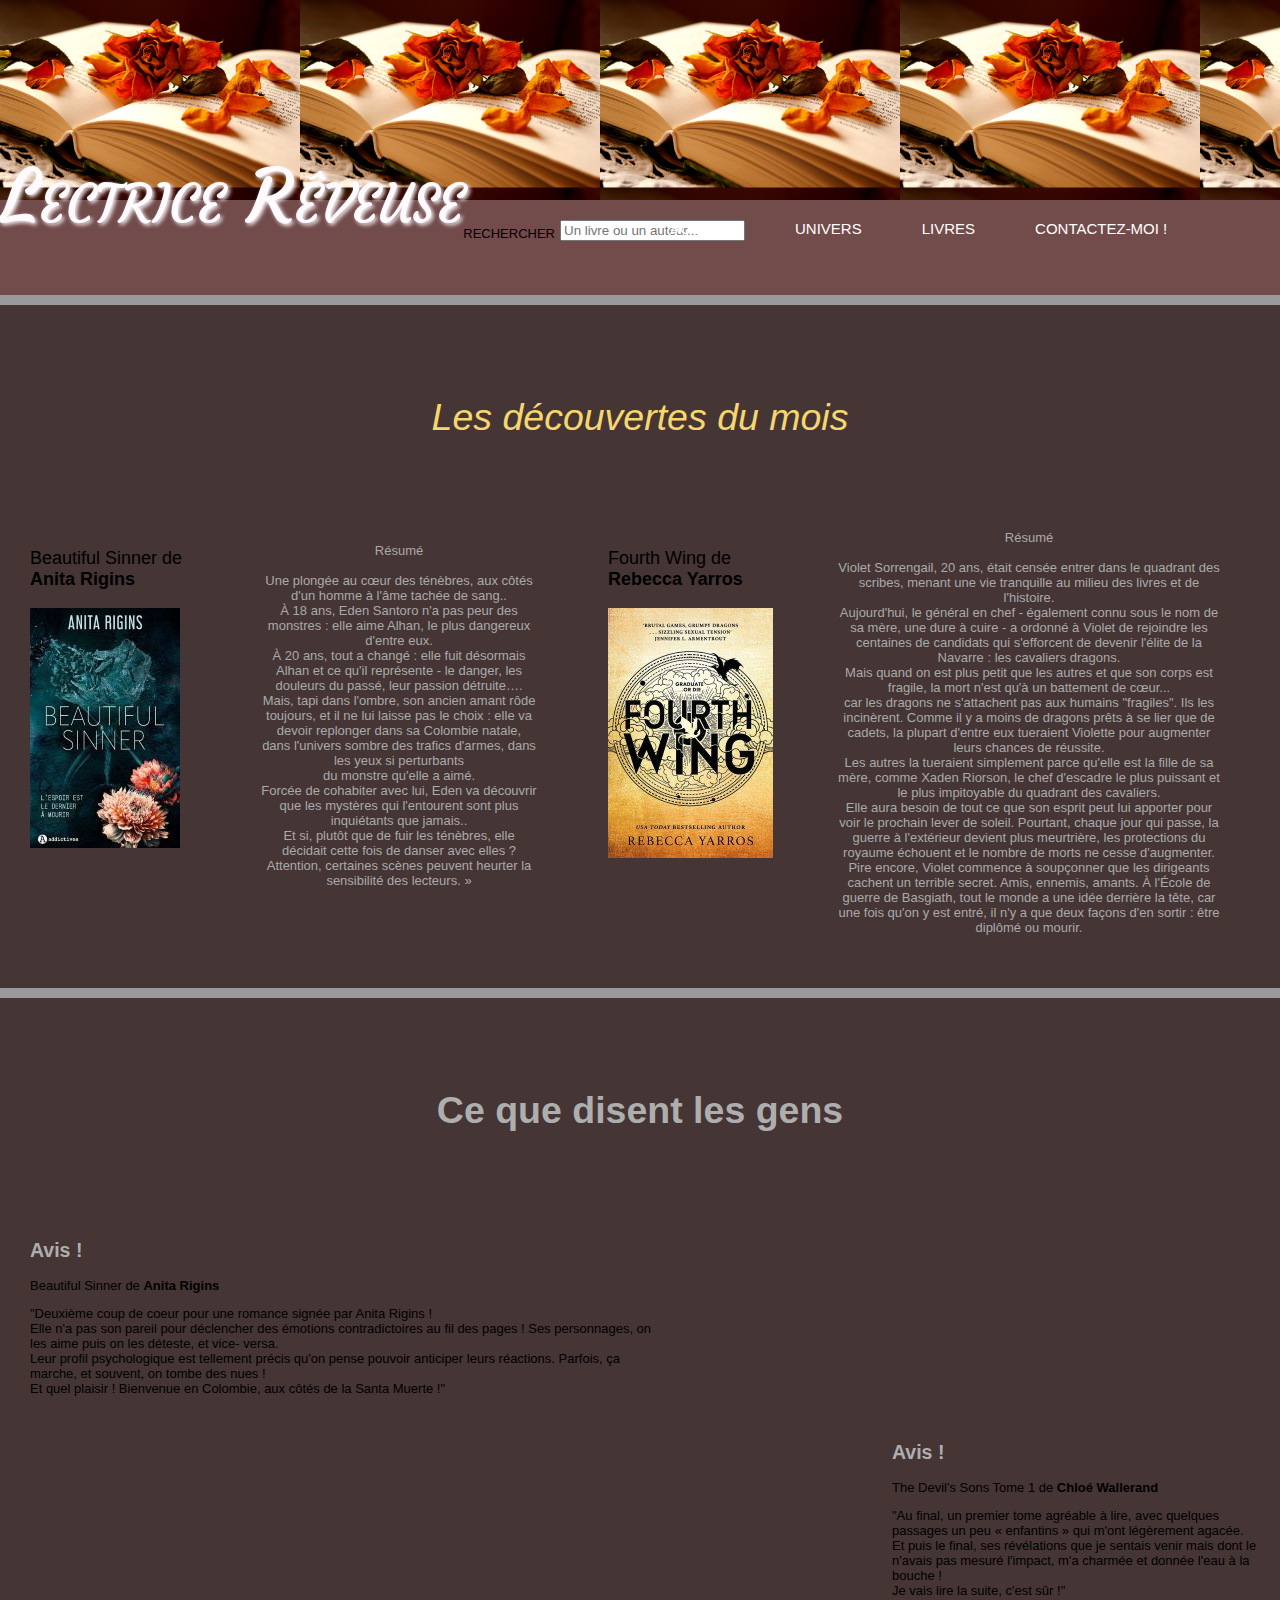
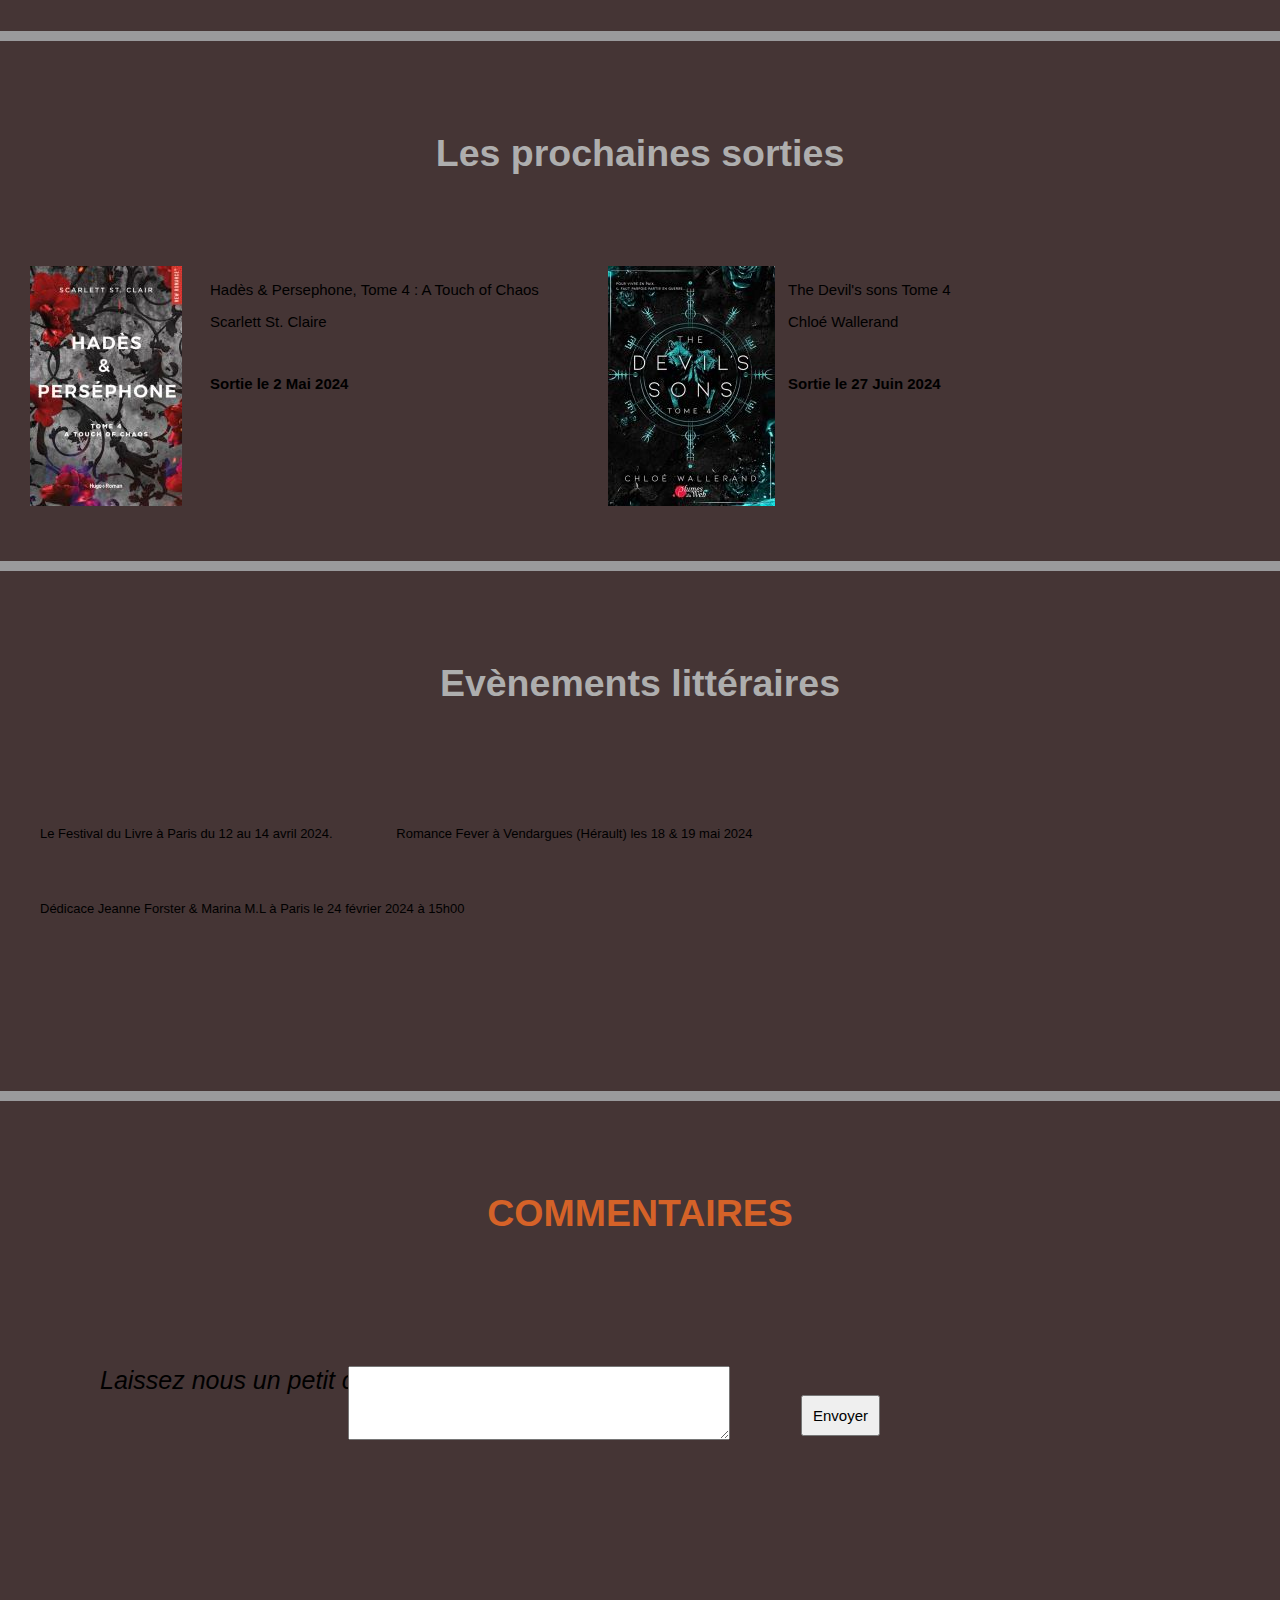
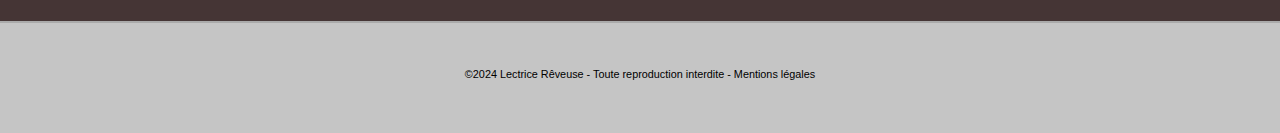
==== index.html @ 0f18c7e2 "Add files via upload" ====
<!DOCTYPE html>
<html lang="fr-FR">
    <head>
        <title>Lectrice Rêveuse</title>
        <meta charset="utf-8">
        <meta name="viewport" content="width=device-width, initial-scale=1">
        <meta name="description" content="Lectrice Rêveuse découverte de livres">
        <link rel="stylesheet" type="text/css" href="Styles1.css">
        <link rel="preconnect" href="https://fonts.googleapis.com">
        <link rel="preconnect" href="https://fonts.gstatic.com" crossorigin>
        <link href="https://fonts.googleapis.com/css2?family=Courgette&display=swap" rel="stylesheet">
    </head>
    <body>
        <header>
            <h1>Lectrice Rêveuse</h1>
        </header>
        <div class="search">
            <div>
               <input type="search" placeholder="Un livre ou un auteur...">
            </div>
            <div class="rech">Rechercher</div>
        </div>
        <nav>
                <ul>
                    <li class="menu-accueil"><a href="index.html">Accueil</a></li>
                    <li class="menu-uni"><a href="Univers.html">Univers</a>
                        <ul class="submenu">
                            <li><a href="#">Dark Romance</a></li>
                            <li><a href="#">Young Adult</a></li>
                            <li><a href="#">New Romance</a></li>
                            <li><a href="#">Fantaisy</a></li>
                            <li><a href="#">Littérature classique</a></li>
                        </ul>
                    </li>
                    <li class="menu-liv"><a href="Livres.html">Livres</a>
                        <ul class="submenu">
                            <li><a href="#">Auteur</a></li>
                            <li><a href="#">Les Nouveautés</a></li>
                            <li><a href="#">Maison d'édition</a></li>
                            <li><a href="#">Date de sortie</a></li>
                            <li><a href="#">Les plus recommandés</a></li>
                        </ul>
                    </li>
                    <li class="menu-con"><a href="contact.html">Contactez-moi !</a></li> 
                </ul>
        </nav>
        <article>
            <section class="Découverte-du-mois">
                <div class="sec">
                    <div class="center">
                        <h2>Les découvertes du mois</h2>
                    </div>
                    <div class="dec3">
                        <div class="dec1">
                            <div class="left">
                                <p>Beautiful Sinner de <strong>Anita Rigins</strong></p>
                                <img src="imgs/Beautiful Sinner2.jpg" alt="Couverture Beautiful Sinner de couleur majoritairement sombre sauf deux fleurs de couleurs orangé ">
                            </div>
                        </div>
                        <div class="dec1">
                            <div class="right">
                                <p class="resume">Résumé<br><br>
                                Une plongée au cœur des ténèbres, aux côtés d'un homme à l'âme tachée de sang..<br>
                                À 18 ans, Eden Santoro n'a pas peur des monstres : elle aime Alhan, le plus dangereux d'entre eux.<br>
                                À 20 ans, tout a changé : elle fuit désormais Alhan et ce qu'il représente - le danger, les douleurs du passé, leur passion détruite….<br>
                                Mais, tapi dans l'ombre, son ancien amant rôde toujours, et il ne lui laisse pas le choix : elle va devoir replonger dans sa Colombie natale,<br> dans l'univers sombre des trafics d'armes, dans les yeux si perturbants<br> du monstre qu'elle a aimé.<br> 
                                Forcée de cohabiter avec lui, Eden va découvrir que les mystères qui l'entourent sont plus inquiétants que jamais..<br>             
                                Et si, plutôt que de fuir les ténèbres, elle décidait cette fois de danser avec elles ?<br>
                                Attention, certaines scènes peuvent heurter la sensibilité des lecteurs. » </p><br>
                            </div>
                        </div>
                    </div>
                    <div class="Yarros">
                        <div class="dec2">
                            <div class="left">
                                <p>Fourth Wing de <strong>Rebecca Yarros</strong></p>
                                <img src="imgs/Fourth Wing1.jpg" alt="Couverture Fourth Wing de couleur dominante sable avec des nuages et un petit dragon noir">
                            </div>
                        </div>
                        <div class="dec2">
                            <div class="result">
                                <p class="resume">Résumé <br><br>
                                     Violet Sorrengail, 20 ans, était censée entrer dans le quadrant des scribes, menant une vie tranquille au milieu des livres et de l'histoire.<br>
                                     Aujourd'hui, le général en chef - également connu sous le nom de sa mère, une dure à cuire - a ordonné à Violet de rejoindre les centaines de candidats qui s'efforcent de devenir l'élite de la Navarre : les cavaliers dragons.<br>
                                     Mais quand on est plus petit que les autres et que son corps est fragile, la mort n'est qu'à un battement de cœur...<br>
                                     car les dragons ne s'attachent pas aux humains "fragiles". Ils les incinèrent. Comme il y a moins de dragons prêts à se lier que de cadets, la plupart d'entre eux tueraient Violette pour augmenter leurs chances de réussite.<br>
                                     Les autres la tueraient simplement parce qu'elle est la fille de sa mère, comme Xaden Riorson, le chef d'escadre le plus puissant et le plus impitoyable du quadrant des cavaliers.<br>
                                     Elle aura besoin de tout ce que son esprit peut lui apporter pour voir le prochain lever de soleil. Pourtant, chaque jour qui passe, la guerre à l'extérieur devient plus meurtrière, les protections du royaume échouent et le nombre de morts ne cesse d'augmenter.<br>
                                     Pire encore, Violet commence à soupçonner que les dirigeants cachent un terrible secret. Amis, ennemis, amants. À l'École de guerre de Basgiath, tout le monde a une idée derrière la tête, car une fois qu'on y est entré, il n'y a que deux façons d'en sortir : être diplômé ou mourir.</p>
                            </div>
                        </div>
                    </div>
                </div>
            </section>
            <section class="Les-Avis">
                <div class="center">
                    <h2>Ce que disent les gens</h2>
                </div>
                <div class="sec">
                    <div class="avis1">       
                       <div class="left">
                        <h2>Avis !</h2> 
                           <p>Beautiful Sinner de <strong>Anita Rigins</strong></p>
                           <p>"Deuxième coup de coeur pour une romance signée par Anita Rigins ! <br>
                              Elle n'a pas son pareil pour déclencher des émotions contradictoires au fil des pages ! Ses personnages, on les aime puis on les déteste, et vice- versa.<br>
                              Leur profil psychologique est tellement précis qu'on pense pouvoir anticiper leurs réactions. Parfois, ça marche, et souvent, on tombe des nues !<br>
                              Et quel plaisir ! Bienvenue en Colombie, aux côtés de la Santa Muerte !"</p><br>
                        </div>
                    </div>
                    <div class="avis1">
                       <div class="right">   
                       <h2>Avis !</h2>       
                           <p>The Devil's Sons Tome 1 de <strong>Chloé Wallerand</strong></p>  
                           <p>"Au final, un premier tome agréable à lire, avec quelques passages un peu « enfantins » qui m'ont légèrement agacée.<br>
                                Et puis le final, ses révélations que je sentais venir mais dont le n'avais pas mesuré l'impact, m'a charmée et donnée l'eau à la bouche !<br>
                                Je vais lire la suite, c'est sûr !" </p> 
                        </div> 
                    </div> 
                </div>
            </section>
            <section class="Les-prochaines-sorties">
                <div class="center">
                    <h2>Les prochaines sorties</h2>
                </div>
                <div class="sec">
                    <div class="pro1">
                       <div class="pro2">
                            <div class="left">
                               <img src="imgs/Hadès et Perséphone1.jpg" alt="Couverture du livre de couleur gris avec fleurs rouge">
                            </div>
                            <div class="right">
                                <p>Hadès &amp; Persephone, Tome 4 : A Touch of Chaos</p>
                                <p>Scarlett St. Claire</p><br>
                                <p><strong>Sortie le 2 Mai 2024</strong></p>
                            </div>
                        </div>
                        <div class="pro3">
                            <div class="left">
                                <img src="imgs/The Devil's sons.jpg" alt="Couverture principalement noir avec du turquoise et symbole vikings">
                            </div>
                            <div class="right">
                                <p>The Devil's sons Tome 4</p>
                                <p>Chloé Wallerand</p><br>
                                <p><strong>Sortie le 27 Juin 2024</strong></p>
                            </div>
                        </div>
                    </div>
                </div>
            </section>
            <section class="Evènements-littéraires">
                <div class="center">
                    <h2>Evènements littéraires</h2>
                </div>
                <div class="sec">
                    <div class="event">
                        <p>Le Festival du Livre à Paris du 12 au 14 avril 2024.</p>
                        <p> Romance Fever à Vendargues (Hérault) les 18 &amp; 19 mai 2024 </p>
                        <p>Dédicace Jeanne Forster &amp; Marina M.L à Paris le 24 février 2024 à 15h00</p>
                    </div>
                </div>
            </section>
            <section class="Commentaire">
                <div class="center">
                    <h2>Commentaires</h2>
                    <div class="sec">
                        <form method="post" action="Traitement.php">
                            <label for="com">Laissez nous un petit commentaire</label>
                            <textarea id="com" name="comment"></textarea><br>
                            <input type="submit" value="Envoyer">
                        </form>
                    </div>
                </div>
            </section>
        </article>
        <footer>
            <p><small>&copy;2024 Lectrice Rêveuse - Toute reproduction interdite - Mentions légales</small></p>
        </footer>
    </body>
</html>
---- Styles1.css ----
body{
    font-family: Verdana, Geneva, Tahoma, sans-serif;
    font-size: 13px;
    background-color: rgb(69, 53, 53);
    background-size: 100%;
    margin: 0px;
    padding: 0px;
}
header{
    width: 100%;
    padding: 100px 0px;
    background: url("imgs/Livre automne.jpg");
    background-size: 300px;
}
header h1{
    color: rgb(254, 250, 253);
    font-family: "Courgette", cursive;
    font-style: normal;
    font-weight: 400;
    
    font-size: 75px;
    font-variant: small-caps;
    text-shadow: 2px 2px 4px;
    bottom: 350px;
    width: 50%;
    float: left;
}
footer{
    height: 80px;
    padding-top: 30px;
    text-align: center;
    background-color: #c5c5c5;
    border-top: 2px solid #aaa;
}
nav{
    width: 100%;
    background-color: #724b4b;
}

nav > ul{
    margin: 0px;
    padding: 0px;
}
nav > ul::after{
    content: "";
    display: block;
    clear: both;
}
nav > ul > li{
    float: left;
    position: relative;
}
nav > ul > li > a{
    padding: 20px 30px;
    color: #fff;
}
nav > ul > li:hover a{
    padding: 15px 30px 20px 30px;
}
nav li{
    list-style-type: none;
}
.submenu{
    display: none;
}
nav a{
    display: inline-block;
    text-decoration: none;
    padding: 20px 30px;
    text-transform: uppercase;
    font-size: 15px;

}
nav li:hover .submenu{
    display: inline-block;
    position: absolute;
    top: 100%;
    left: 0px;
    padding: 0px;
    z-index: 1000;
}
.submenu li{
    border-bottom: 1px solid #ccc;
}
.submenu li a{
    padding: 15px 30px;
    font-size: 13px;
    color: #222538;
    width: 100px;
}
.menu-accueil:hover{
    border-top: 5px solid #2c2424;
    background-color: rgba(220, 20, 60, 0.15);
}
.menu-uni:hover{
    border-top: 5px solid #2c2424;
    background-color: rgba(220, 20, 60, 0.15);
}  
.menu-liv:hover{
    border-top: 5px solid #2c2424;
    background-color: rgba(220, 20, 60, 0.15);
}
.menu-con:hover{
    border-top: 5px solid #2c2424;
    background-color: rgba(220, 20, 60, 0.15);
}
.menu-uni .submenu{
    background-color: rgb(212, 119, 166) ;
}
.menu-liv .submenu{
    background-color:rgb(212, 119, 166);
}
.submenu li:hover a{
    color: #eee;
    font-weight: bold;
}
.menu-uni .submenu li:hover{
    background-color: rgb(154, 0, 77);
}
.menu-liv .submenu li:hover{
    background-color: rgb(154, 0, 77);
}
section{
    width: 100%;
    min-height: 500px;
    padding-bottom: 10px;
    margin-bottom: 10px;
}
.sec{
    margin: 0px 10px;
}
.center{
    font-size: 25px;
    text-align: center;
    margin: 50px;
    padding: 10px;
} 
.left{
    float: left;
    width: 50%;
    position: relative;
    left: 20px;
}
.right{
    float: left;
    width: 30%;
}
.Découverte-du-mois, .Les-Avis, .Les-prochaines-sorties, .Evènements-littéraires, .Commentaire{
    border-top: 10px solid #9a9a9c;
}

.sec::after, .avis1::after, .event::after{
    content: "";
    display: table;
    clear: both;
}

.avis1 > .right{
    float: right;
}

.pro2 > .right{
    float: left;
}
.pro2 > .left{
    position: relative;
    width: 200px;
}
.pro2 > .left > .right{
    position: absolute;
    bottom: 50px;
    right: 100px;
}
.pro3 > .left{
    position: relative;
    width: 200px;
}
.pro3 > .left > .right{
    position: absolute;
    bottom: 50px;
    right: 100px;
}
.dec1 > .left{
    position: relative;
    width: 200px;
}
.dec2 > .left{
    position: relative;
    width: 200px;
}
.dec1 > .left > .right{
    position: absolute;
    width: 200px;
}
.dec2 > .left > .result{
    position: absolute;
    width: 200px;
}
.resume{
    display: table;
    padding: 0px 50px 20px;
    color: #aaa;
    text-align: center;
}
.event > p{
    display: inline-block;
    font-size: 13px;
    margin: 30px;
}
.Evènements-littéraires > .center > h2{
    font-family: 'Trebuchet MS', 'Lucida Sans Unicode', 'Lucida Grande', 'Lucida Sans', Arial, sans-serif;
    color: rgb(174, 174, 174);
}
.dec1 > .left > p{
    font-size: 18px;
}
.dec2 > .left > p{
    font-size: 18px;
}
.Commentaire > .center > h2{
    position: relative;
    font-family:Verdana, Geneva, Tahoma, sans-serif;
    color: rgb(213, 98, 40);
    text-transform: uppercase;
    right: 0px;
}
label{
    position: absolute;
    display: inline;
    font-family: 'Lucida Sans', 'Lucida Sans Regular', 'Lucida Grande', 'Lucida Sans Unicode', Geneva, Verdana, sans-serif;
    font-style: italic;
    float: left;
    margin: 100px;
    left: 0px;
}
textarea{
    position: absolute;
    font-size: larger;
    float: right;
    right: 450px;
    margin: 100px;   
}
input[type="submit"]{
    position: absolute;
    float: right;
    right: 300px;
    margin: 100px;
    padding: 10px;
    font-size: 15px;
}
.pro1 > .pro2 > .right > p{
    font-size: 15px;
}
.pro1 > .pro3 > .right > p{
    font-size: 15px;
}
.Les-prochaines-sorties > .center > h2{
    font-family: 'Trebuchet MS', 'Lucida Sans Unicode', 'Lucida Grande', 'Lucida Sans', Arial, sans-serif;
    color: rgb(174, 174, 174);
}
.Les-Avis > .center > h2{
    font-family: 'Trebuchet MS', 'Lucida Sans Unicode', 'Lucida Grande', 'Lucida Sans', Arial, sans-serif;
    color: rgb(174, 174, 174);
}
.Découverte-du-mois > .sec > .center > h2{
    font-family: 'Lucida Sans', 'Lucida Sans Regular', 'Lucida Grande', 'Lucida Sans Unicode', Geneva, Verdana, sans-serif;
    font-style: italic;
    font-weight: lighter;
    color: rgb(246, 214, 110);
}
h2{
    color: rgb(174, 174, 174);
}
.search{
    display: inline;
    position: absolute;
    margin: 10px;
    padding: 10px;
    float: left;
    left: 540px;
}
.rech{
    position: absolute;
    bottom: 10px;
    margin: 0px;
    padding: 0px;
    float: right;
    right: 200px;
    font-size: 13px;
    text-transform: uppercase;
}
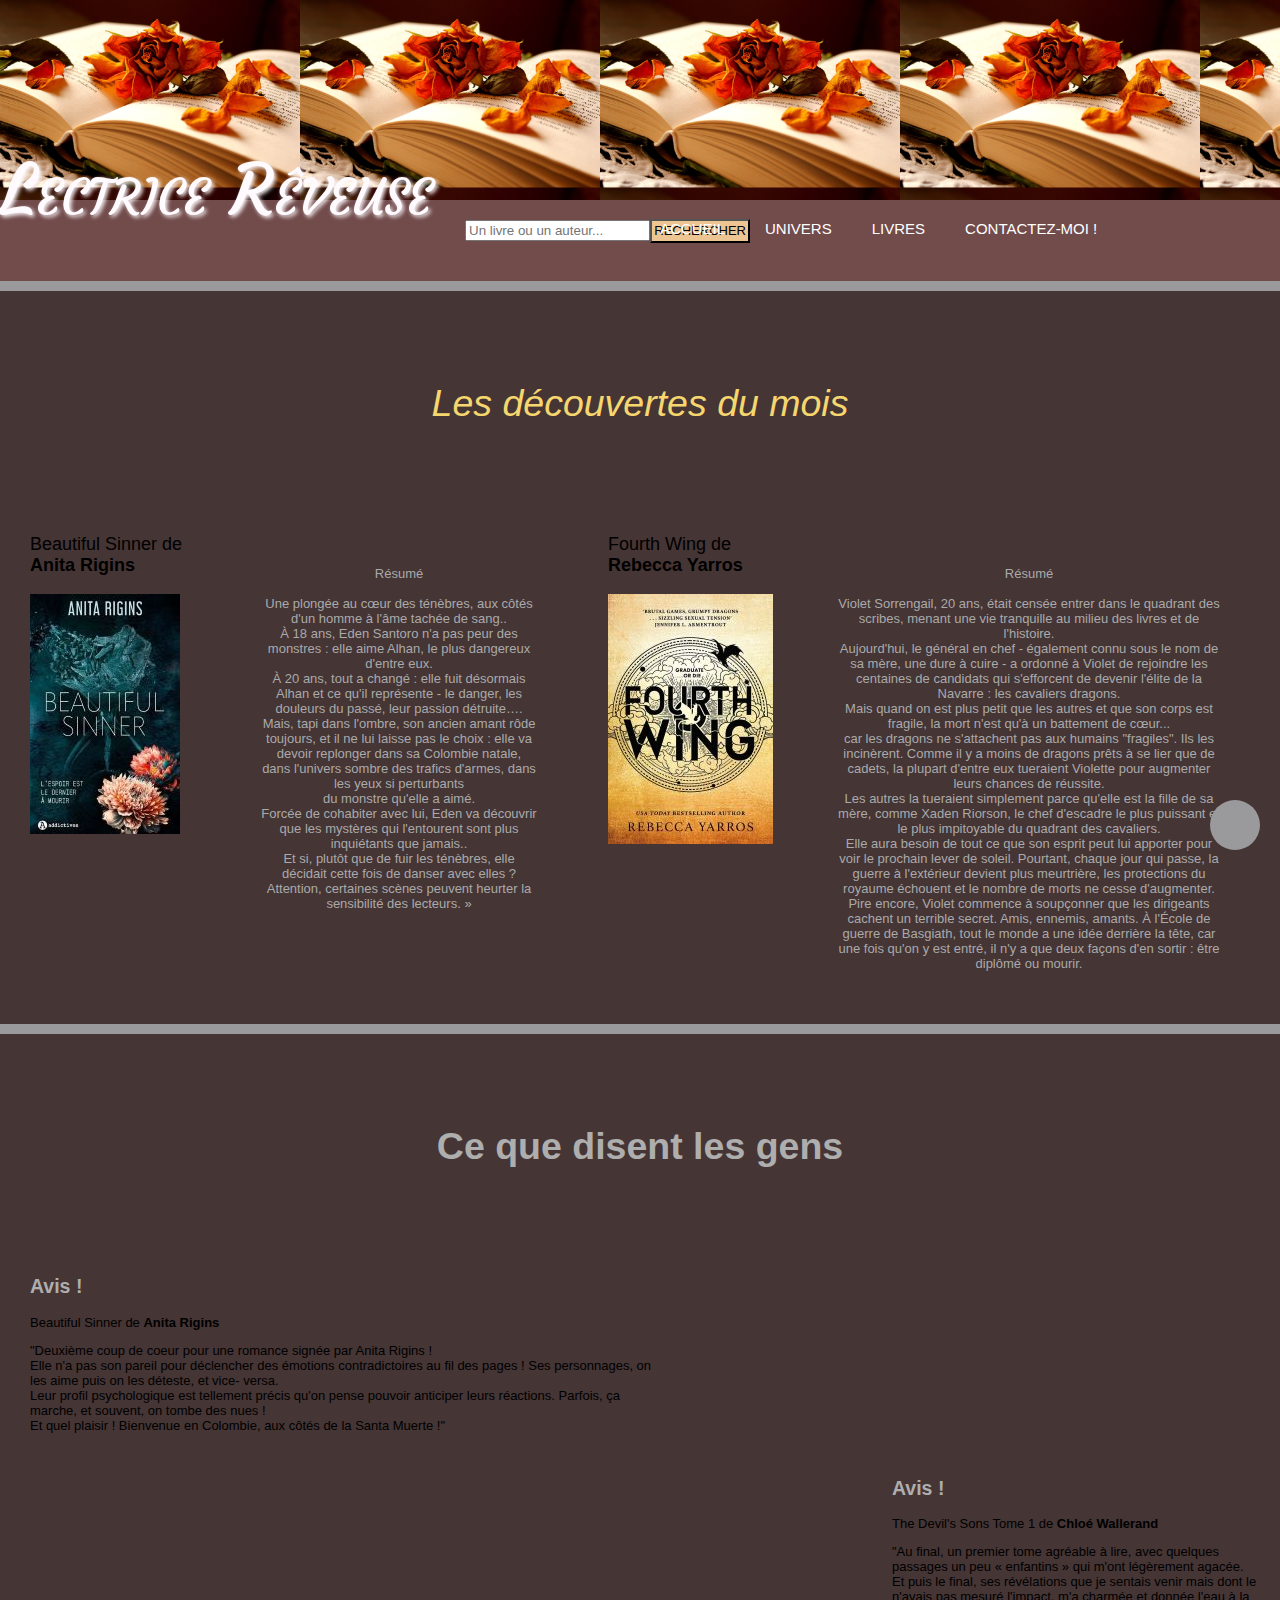
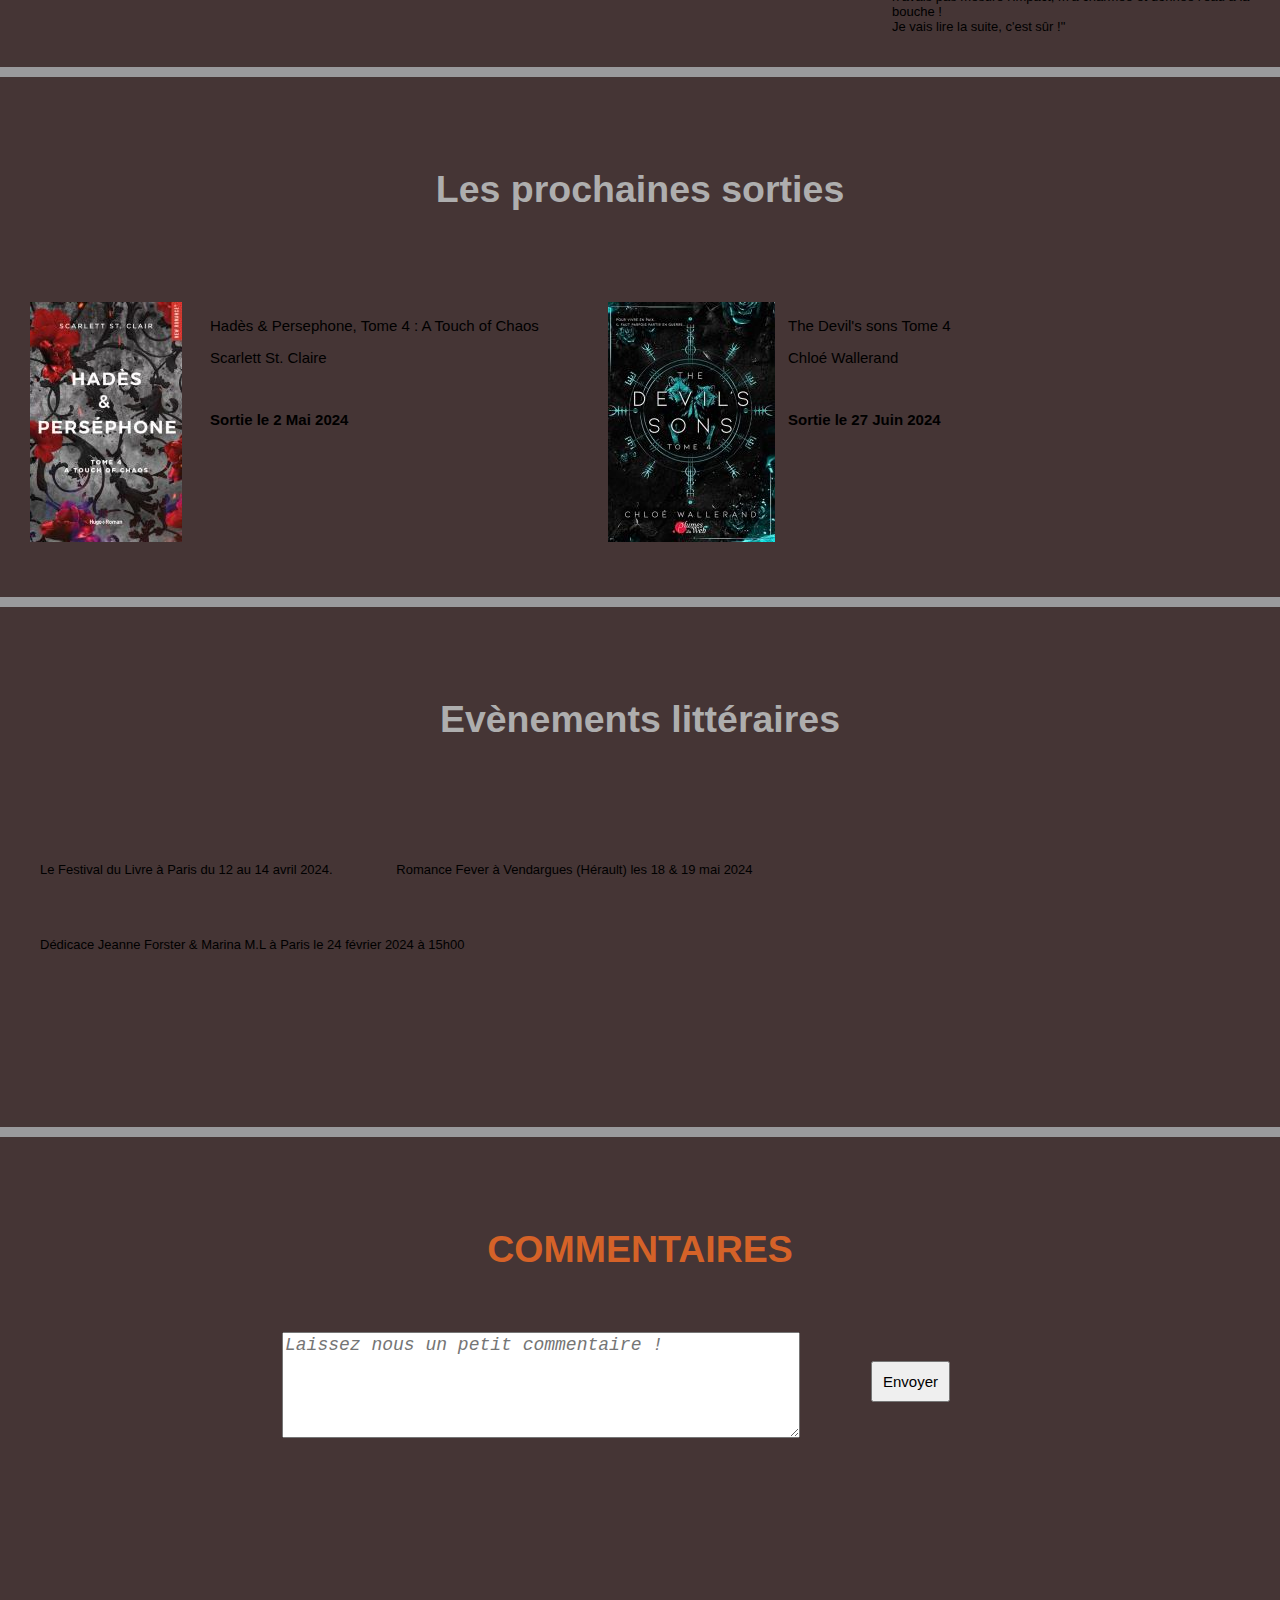
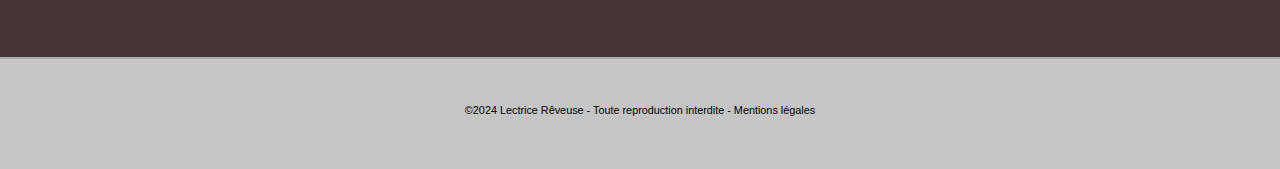
==== commit 91a9fe7d: "Add files via upload" ====
--- a/index.html
+++ b/index.html
@@ -9,6 +9,7 @@
         <link rel="preconnect" href="https://fonts.googleapis.com">
         <link rel="preconnect" href="https://fonts.gstatic.com" crossorigin>
         <link href="https://fonts.googleapis.com/css2?family=Courgette&display=swap" rel="stylesheet">
+        <link rel="stylesheet" href="https://cdnjs.cloudflare.com/ajax/libs/font-awesome/6.5.1/css/all.min.css" integrity="sha512-DTOQO9RWCH3ppGqcWaEA1BIZOC6xxalwEsw9c2QQeAIftl+Vegovlnee1c9QX4TctnWMn13TZye+giMm8e2LwA==" crossorigin="anonymous" referrerpolicy="no-referrer" />
     </head>
     <body>
         <header>
@@ -18,21 +19,25 @@
             <div>
                <input type="search" placeholder="Un livre ou un auteur...">
             </div>
-            <div class="rech">Rechercher</div>
+            <button>Rechercher</button>
         </div>
-        <nav>
+            <nav>
                 <ul>
                     <li class="menu-accueil"><a href="index.html">Accueil</a></li>
-                    <li class="menu-uni"><a href="Univers.html">Univers</a>
+                    <li class="menu-uni"><a href="Univers.html" target="_blank">Univers</a>
                         <ul class="submenu">
                             <li><a href="#">Dark Romance</a></li>
                             <li><a href="#">Young Adult</a></li>
                             <li><a href="#">New Romance</a></li>
-                            <li><a href="#">Fantaisy</a></li>
+                            <li><a href="#">Fantasy</a></li>
                             <li><a href="#">Littérature classique</a></li>
+                            <li><a href="#">Manga</a></li>
+                            <li><a href="#">Horreur</a></li>
+                            <li><a href="#">Fantastique</a></li>
+                            <li><a href="#">Science-Fiction</a></li>
                         </ul>
                     </li>
-                    <li class="menu-liv"><a href="Livres.html">Livres</a>
+                    <li class="menu-liv"><a href="Livres.html" target="_blank">Livres</a>
                         <ul class="submenu">
                             <li><a href="#">Auteur</a></li>
                             <li><a href="#">Les Nouveautés</a></li>
@@ -41,10 +46,9 @@
                             <li><a href="#">Les plus recommandés</a></li>
                         </ul>
                     </li>
-                    <li class="menu-con"><a href="contact.html">Contactez-moi !</a></li> 
+                    <li class="menu-con"><a href="contact.html" target="_blank">Contactez-moi !</a></li> 
                 </ul>
-        </nav>
-        <article>
+            </nav>
             <section class="Découverte-du-mois">
                 <div class="sec">
                     <div class="center">
@@ -54,7 +58,9 @@
                         <div class="dec1">
                             <div class="left">
                                 <p>Beautiful Sinner de <strong>Anita Rigins</strong></p>
-                                <img src="imgs/Beautiful Sinner2.jpg" alt="Couverture Beautiful Sinner de couleur majoritairement sombre sauf deux fleurs de couleurs orangé ">
+                                <a href="https://www.amazon.fr/Beautiful-Sinner-Anita-Rigins-ebook/dp/B0CQRJSKVT/ref=sr_1_1?crid=3AGSNPMFU9NDL&dib=eyJ2IjoiMSJ9.[base64].1C05h-6s6mam9iImHSahRKzu-i8KPYpv7ipRAF91iVc&dib_tag=se&keywords=beautiful+sinner&qid=1709654208&sprefix=bea%2Caps%2C100&sr=8-1" target="_blank">
+                                <img src="imgs/Beautiful Sinner2.jpg" alt="Couverture Beautiful Sinner de couleur majoritairement sombre sauf deux fleurs de couleurs orangé" title="Achat sur Amazon">
+                                </a>
                             </div>
                         </div>
                         <div class="dec1">
@@ -74,7 +80,9 @@
                         <div class="dec2">
                             <div class="left">
                                 <p>Fourth Wing de <strong>Rebecca Yarros</strong></p>
-                                <img src="imgs/Fourth Wing1.jpg" alt="Couverture Fourth Wing de couleur dominante sable avec des nuages et un petit dragon noir">
+                                <a href="https://www.amazon.fr/Fourth-wing-1-Rebecca-Yarros-ebook/dp/B0CQ8MBGW5/ref=sr_1_2?crid=30MPA2CKF1QMV&dib=eyJ2IjoiMSJ9.[base64].KZ4z5oCvwh1blvJIeSqwq2yC2ajpkBh2oggXg5TzMdc&dib_tag=se&keywords=fourth+wing&qid=1709654513&sprefix=fou%2Caps%2C104&sr=8-2" target="_blank">
+                                <img src="imgs/Fourth Wing1.jpg" alt="Couverture Fourth Wing de couleur dominante sable avec des nuages et un petit dragon noir" title="Achat sur Amazon">
+                                </a>
                             </div>
                         </div>
                         <div class="dec2">
@@ -98,7 +106,14 @@
                 </div>
                 <div class="sec">
                     <div class="avis1">       
-                       <div class="left">
+                        <div class="left">
+                            <div class="etoile">
+                                <i class="fa-solid fa-star" style="color: #FFD43B;"></i>
+                                <i class="fa-solid fa-star" style="color: #FFD43B;"></i>
+                                <i class="fa-solid fa-star" style="color: #FFD43B;"></i>
+                                <i class="fa-solid fa-star" style="color: #FFD43B;"></i>
+                                <i class="fa-regular fa-star-half-stroke" style="color: #FFD43B;"></i>
+                            </div>
                         <h2>Avis !</h2> 
                            <p>Beautiful Sinner de <strong>Anita Rigins</strong></p>
                            <p>"Deuxième coup de coeur pour une romance signée par Anita Rigins ! <br>
@@ -108,7 +123,14 @@
                         </div>
                     </div>
                     <div class="avis1">
-                       <div class="right">   
+                       <div class="right">
+                            <div class="etoile">
+                                <i class="fa-solid fa-star" style="color: #FFD43B;"></i>
+                                <i class="fa-solid fa-star" style="color: #FFD43B;"></i>
+                                <i class="fa-solid fa-star" style="color: #FFD43B;"></i>
+                                <i class="fa-solid fa-star" style="color: #FFD43B;"></i>
+                                <i class="fa-regular fa-star" style="color: #FFD43B;"></i>
+                            </div>   
                        <h2>Avis !</h2>       
                            <p>The Devil's Sons Tome 1 de <strong>Chloé Wallerand</strong></p>  
                            <p>"Au final, un premier tome agréable à lire, avec quelques passages un peu « enfantins » qui m'ont légèrement agacée.<br>
@@ -136,7 +158,9 @@
                         </div>
                         <div class="pro3">
                             <div class="left">
-                                <img src="imgs/The Devil's sons.jpg" alt="Couverture principalement noir avec du turquoise et symbole vikings">
+                                <a href="https://www.amazon.fr/Devils-Sons-4-Chlo%C3%A9-Wallerand/dp/238151175X/ref=sr_1_1?crid=N9ULLKZWN9G2&dib=eyJ2IjoiMSJ9.[base64].Z9LPxM-Q4xgzd5G05vpiRAVWFVkrd45nCMo1PiR3s4U&dib_tag=se&keywords=the+devil%27s+sons+tome+4&qid=1709654812&sprefix=the+%2Caps%2C95&sr=8-1" target="_blank">
+                                <img src="imgs/The Devil's sons.jpg" alt="Couverture principalement noir avec du turquoise et symbole vikings" title="Achat sur Amazon">
+                                </a>
                             </div>
                             <div class="right">
                                 <p>The Devil's sons Tome 4</p>
@@ -149,6 +173,7 @@
             </section>
             <section class="Evènements-littéraires">
                 <div class="center">
+                    <div class="calend"><i class="fa-solid fa-calendar-check" style="color: rgb(174, 174, 174)"></i></div>
                     <h2>Evènements littéraires</h2>
                 </div>
                 <div class="sec">
@@ -164,15 +189,17 @@
                     <h2>Commentaires</h2>
                     <div class="sec">
                         <form method="post" action="Traitement.php">
-                            <label for="com">Laissez nous un petit commentaire</label>
-                            <textarea id="com" name="comment"></textarea><br>
+                            <label for="com"></label>
+                            <textarea id="com" name="comment" placeholder="Laissez nous un petit commentaire !"></textarea><br>
                             <input type="submit" value="Envoyer">
                         </form>
                     </div>
                 </div>
             </section>
-        </article>
         <footer>
+            <div class="icones">
+                <a class="gotopbtn" href="#"> <i class="fa-solid fa-circle-up" title="Haut de la page"></i></a>
+            </div>
             <p><small>&copy;2024 Lectrice Rêveuse - Toute reproduction interdite - Mentions légales</small></p>
         </footer>
     </body>
--- a/Styles1.css
+++ b/Styles1.css
@@ -18,7 +18,7 @@
     font-style: normal;
     font-weight: 400;
     
-    font-size: 75px;
+    font-size: 70px;
     font-variant: small-caps;
     text-shadow: 2px 2px 4px;
     bottom: 350px;
@@ -51,11 +51,11 @@
     position: relative;
 }
 nav > ul > li > a{
-    padding: 20px 30px;
+    padding: 20px 20px;
     color: #fff;
 }
 nav > ul > li:hover a{
-    padding: 15px 30px 20px 30px;
+    padding: 10px 25px 20px 20px;
 }
 nav li{
     list-style-type: none;
@@ -81,12 +81,14 @@
 }
 .submenu li{
     border-bottom: 1px solid #ccc;
+    padding: 0px 0px 10px;
+    height: 25px;
 }
 .submenu li a{
     padding: 15px 30px;
-    font-size: 13px;
+    font-size: 11px;
     color: #222538;
-    width: 100px;
+    width: 170px;
 }
 .menu-accueil:hover{
     border-top: 5px solid #2c2424;
@@ -198,9 +200,12 @@
 }
 .resume{
     display: table;
-    padding: 0px 50px 20px;
+    padding: 50px 50px 20px;
     color: #aaa;
     text-align: center;
+}
+.dec3 > .dec1 > .right > .resume{
+    margin: 0px;
 }
 .event > p{
     display: inline-block;
@@ -235,16 +240,17 @@
 }
 textarea{
     position: absolute;
-    font-size: larger;
-    float: right;
+    width: 40%;
+    height: 100px;
+    font-style: italic;
+    font-size: 18px;
     right: 450px;
-    margin: 100px;   
+    margin: 30px;   
 }
 input[type="submit"]{
     position: absolute;
-    float: right;
     right: 300px;
-    margin: 100px;
+    margin: 30px;
     padding: 10px;
     font-size: 15px;
 }
@@ -272,20 +278,58 @@
     color: rgb(174, 174, 174);
 }
 .search{
-    display: inline;
+    display: block;
     position: absolute;
     margin: 10px;
     padding: 10px;
-    float: left;
-    left: 540px;
-}
-.rech{
-    position: absolute;
-    bottom: 10px;
+    left: 445px;
+}
+button{
+    position: relative;
+    float: right;
+    bottom: 22px;
     margin: 0px;
-    padding: 0px;
-    float: right;
-    right: 200px;
+    padding: 2px 2px 3px 2px;
+    left: 100px;
+    background-color: #edc592;
+    border-radius: 2px solid;
     font-size: 13px;
     text-transform: uppercase;
-}+}
+.gotopbtn{
+    position: fixed;
+    right: 20px;
+    width: 50px;
+    height: 50px;
+    background-color: #9a9a9c;
+    bottom: 50px;
+    border-radius: 50%;
+    
+    text-decoration: none;
+    text-align: center;
+    line-height: 50px ;
+    color: black;
+    font-size: 40px;
+}
+.etoile{
+    font-size: 18px;
+}
+.calend{
+    font-size: 50px;
+}
+@media screen and (max-width: 780px){
+    header{
+        height: 50px;
+    }
+    h1{
+        font-size: 28px;
+        margin: 20px 0px 0px 0px;
+    }
+    nav li a{
+        font-size: 12px;
+        padding: 10px;
+    }
+    nav li:hover a{
+        padding: 5px 10px 10px 10px ;
+    }
+}
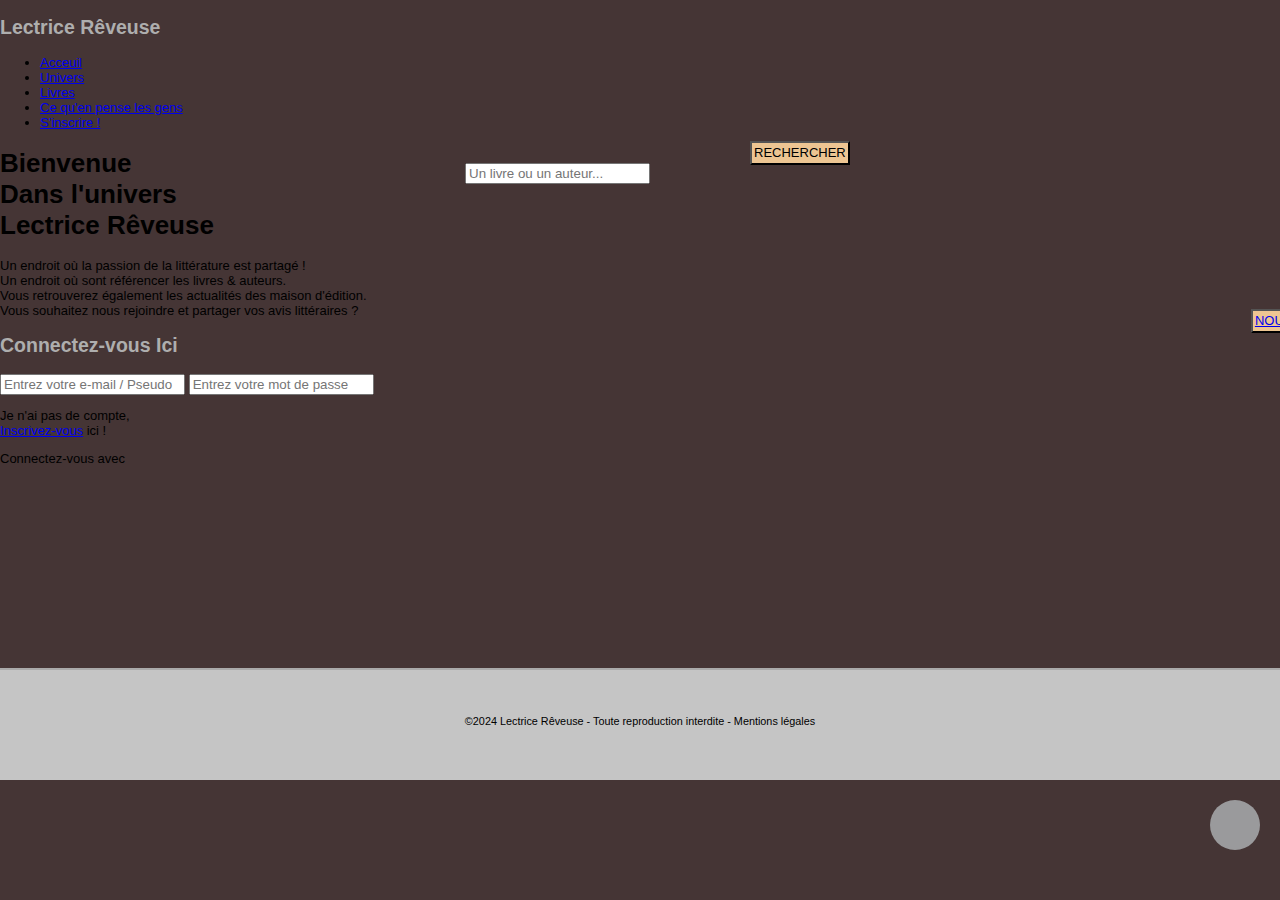
==== commit 9182a9f7: "Update index.html" ====
--- a/index.html
+++ b/index.html
@@ -4,203 +4,89 @@
         <title>Lectrice Rêveuse</title>
         <meta charset="utf-8">
         <meta name="viewport" content="width=device-width, initial-scale=1">
-        <meta name="description" content="Lectrice Rêveuse découverte de livres">
         <link rel="stylesheet" type="text/css" href="Styles1.css">
         <link rel="preconnect" href="https://fonts.googleapis.com">
         <link rel="preconnect" href="https://fonts.gstatic.com" crossorigin>
         <link href="https://fonts.googleapis.com/css2?family=Courgette&display=swap" rel="stylesheet">
         <link rel="stylesheet" href="https://cdnjs.cloudflare.com/ajax/libs/font-awesome/6.5.1/css/all.min.css" integrity="sha512-DTOQO9RWCH3ppGqcWaEA1BIZOC6xxalwEsw9c2QQeAIftl+Vegovlnee1c9QX4TctnWMn13TZye+giMm8e2LwA==" crossorigin="anonymous" referrerpolicy="no-referrer" />
     </head>
-    <body>
-        <header>
-            <h1>Lectrice Rêveuse</h1>
-        </header>
-        <div class="search">
-            <div>
-               <input type="search" placeholder="Un livre ou un auteur...">
+    <body alt="Le fond est un livre a page blanche ouvert au milieu avec des roses de couleur orange automne">
+        <div class="main">
+            <div class="navb">
+                <div class="icon">
+                    <h2 class="logo" alt="Une pleine lune rousse avec quelques branches d'arbres noir dessus">Lectrice Rêveuse</h2>
+                </div>
             </div>
-            <button>Rechercher</button>
+                <div class="menu">
+                    <ul>
+                        <li class="menu-acceuil"><a href="index.html">Acceuil</a></li>
+                        <li class="menu-uni"><a href="#">Univers</a>
+                            <ul class="submenu">
+                                <li><a href="#">Dark Romance</a></li>
+                                <li><a href="#">Young Adult</a></li>
+                                <li><a href="#">New Romance</a></li>
+                                <li><a href="#">Fantasy</a></li>
+                                <li><a href="#">Littérature classique</a></li>
+                                <li><a href="#">Manga</a></li>
+                                <li><a href="#">Horreur</a></li>
+                                <li><a href="#">Fantastique</a></li>
+                                <li><a href="#">Science-Fiction</a></li>
+                            </ul>
+                        </li>
+                        <li class="menu-liv"><a href="#">Livres</a>
+                            <ul class="submenu">
+                                <li><a href="Les découvertes.html" target="_blank">Les découvertes du mois</a></li>
+                                <li><a href="#">Auteur</a></li>
+                                <li><a href="#">Les Nouveautés</a></li>
+                                <li><a href="#">Maison d'édition</a></li>
+                                <li><a href="Date de sortie.html" target="_blank">Date de sortie</a></li>
+                                <li><a href="Evènements littéraires.html" target="_blank">Evènements littéraires</a></li>
+                                <li><a href="#">Les plus recommandés</a></li>
+                            </ul>
+                        </li>
+                        <li class="menu-avis"><a href="Avis.html" target="_blank">Ce qu'en pense les gens</a></li>
+                        <li class="menu-con"><a href="contact.html" target="_blank">S'inscrire !</a></li>
+                    </ul>
+                </div>
+                <div class="search">
+                    <input class="srch" type="search" placeholder="Un livre ou un auteur...">
+                    <a href="#"><button class="btn">Rechercher</button></a>
+                </div>
+                <section class="bvn">
+                    <div class="content">
+                        <h1>Bienvenue<br><span>Dans l'univers</span><br>Lectrice Rêveuse</h1>
+                        <p class="par">
+                            Un endroit où la passion de la littérature est partagé !<br>
+                            Un endroit où sont référencer les livres &amp; auteurs.<br>
+                            Vous retrouverez également les actualités des maison d'édition.<br>
+                            Vous souhaitez nous rejoindre et partager vos avis littéraires ?<br></p>
+                            <button class="cnt"><a href="contact.html">Nous contacter</a></button>
+                            <div class="form">
+                                <h2>Connectez-vous Ici</h2>
+                                <input type="email" name="email" placeholder="Entrez votre e-mail / Pseudo">
+                                <input type="password" name="password" placeholder="Entrez votre mot de passe">
+                                <button class="btnn"><a href="#">Connexion</a></button>
+                                <p class="comp">Je n'ai pas de compte,<br>
+                                <a href="contact.html">Inscrivez-vous</a> ici !</a></p>
+                                <p class="res">Connectez-vous avec</p>
+                                <div class="icons">
+                                    <a href="#"><i class="fa-brands fa-facebook"><ion-icon name="logo-facebook"></ion-icon></i></a>
+                                    <a href="#"><i class="fa-brands fa-instagram"><ion-icon name="logo-instagram"></ion-icon></i></a>
+                                    <a href="#"><i class="fa-brands fa-twitter"><ion-icon name="logo-twitter"></ion-icon></i></a>
+                                    <a href="#"><i class="fa-brands fa-google"><ion-icon name="logo-google"></ion-icon></i></a>
+                                </div>
+                            </div>
+                    </div>
+                </section>
         </div>
-            <nav>
-                <ul>
-                    <li class="menu-accueil"><a href="index.html">Accueil</a></li>
-                    <li class="menu-uni"><a href="Univers.html" target="_blank">Univers</a>
-                        <ul class="submenu">
-                            <li><a href="#">Dark Romance</a></li>
-                            <li><a href="#">Young Adult</a></li>
-                            <li><a href="#">New Romance</a></li>
-                            <li><a href="#">Fantasy</a></li>
-                            <li><a href="#">Littérature classique</a></li>
-                            <li><a href="#">Manga</a></li>
-                            <li><a href="#">Horreur</a></li>
-                            <li><a href="#">Fantastique</a></li>
-                            <li><a href="#">Science-Fiction</a></li>
-                        </ul>
-                    </li>
-                    <li class="menu-liv"><a href="Livres.html" target="_blank">Livres</a>
-                        <ul class="submenu">
-                            <li><a href="#">Auteur</a></li>
-                            <li><a href="#">Les Nouveautés</a></li>
-                            <li><a href="#">Maison d'édition</a></li>
-                            <li><a href="#">Date de sortie</a></li>
-                            <li><a href="#">Les plus recommandés</a></li>
-                        </ul>
-                    </li>
-                    <li class="menu-con"><a href="contact.html" target="_blank">Contactez-moi !</a></li> 
-                </ul>
-            </nav>
-            <section class="Découverte-du-mois">
-                <div class="sec">
-                    <div class="center">
-                        <h2>Les découvertes du mois</h2>
-                    </div>
-                    <div class="dec3">
-                        <div class="dec1">
-                            <div class="left">
-                                <p>Beautiful Sinner de <strong>Anita Rigins</strong></p>
-                                <a href="https://www.amazon.fr/Beautiful-Sinner-Anita-Rigins-ebook/dp/B0CQRJSKVT/ref=sr_1_1?crid=3AGSNPMFU9NDL&dib=eyJ2IjoiMSJ9.[base64].1C05h-6s6mam9iImHSahRKzu-i8KPYpv7ipRAF91iVc&dib_tag=se&keywords=beautiful+sinner&qid=1709654208&sprefix=bea%2Caps%2C100&sr=8-1" target="_blank">
-                                <img src="imgs/Beautiful Sinner2.jpg" alt="Couverture Beautiful Sinner de couleur majoritairement sombre sauf deux fleurs de couleurs orangé" title="Achat sur Amazon">
-                                </a>
-                            </div>
-                        </div>
-                        <div class="dec1">
-                            <div class="right">
-                                <p class="resume">Résumé<br><br>
-                                Une plongée au cœur des ténèbres, aux côtés d'un homme à l'âme tachée de sang..<br>
-                                À 18 ans, Eden Santoro n'a pas peur des monstres : elle aime Alhan, le plus dangereux d'entre eux.<br>
-                                À 20 ans, tout a changé : elle fuit désormais Alhan et ce qu'il représente - le danger, les douleurs du passé, leur passion détruite….<br>
-                                Mais, tapi dans l'ombre, son ancien amant rôde toujours, et il ne lui laisse pas le choix : elle va devoir replonger dans sa Colombie natale,<br> dans l'univers sombre des trafics d'armes, dans les yeux si perturbants<br> du monstre qu'elle a aimé.<br> 
-                                Forcée de cohabiter avec lui, Eden va découvrir que les mystères qui l'entourent sont plus inquiétants que jamais..<br>             
-                                Et si, plutôt que de fuir les ténèbres, elle décidait cette fois de danser avec elles ?<br>
-                                Attention, certaines scènes peuvent heurter la sensibilité des lecteurs. » </p><br>
-                            </div>
-                        </div>
-                    </div>
-                    <div class="Yarros">
-                        <div class="dec2">
-                            <div class="left">
-                                <p>Fourth Wing de <strong>Rebecca Yarros</strong></p>
-                                <a href="https://www.amazon.fr/Fourth-wing-1-Rebecca-Yarros-ebook/dp/B0CQ8MBGW5/ref=sr_1_2?crid=30MPA2CKF1QMV&dib=eyJ2IjoiMSJ9.[base64].KZ4z5oCvwh1blvJIeSqwq2yC2ajpkBh2oggXg5TzMdc&dib_tag=se&keywords=fourth+wing&qid=1709654513&sprefix=fou%2Caps%2C104&sr=8-2" target="_blank">
-                                <img src="imgs/Fourth Wing1.jpg" alt="Couverture Fourth Wing de couleur dominante sable avec des nuages et un petit dragon noir" title="Achat sur Amazon">
-                                </a>
-                            </div>
-                        </div>
-                        <div class="dec2">
-                            <div class="result">
-                                <p class="resume">Résumé <br><br>
-                                     Violet Sorrengail, 20 ans, était censée entrer dans le quadrant des scribes, menant une vie tranquille au milieu des livres et de l'histoire.<br>
-                                     Aujourd'hui, le général en chef - également connu sous le nom de sa mère, une dure à cuire - a ordonné à Violet de rejoindre les centaines de candidats qui s'efforcent de devenir l'élite de la Navarre : les cavaliers dragons.<br>
-                                     Mais quand on est plus petit que les autres et que son corps est fragile, la mort n'est qu'à un battement de cœur...<br>
-                                     car les dragons ne s'attachent pas aux humains "fragiles". Ils les incinèrent. Comme il y a moins de dragons prêts à se lier que de cadets, la plupart d'entre eux tueraient Violette pour augmenter leurs chances de réussite.<br>
-                                     Les autres la tueraient simplement parce qu'elle est la fille de sa mère, comme Xaden Riorson, le chef d'escadre le plus puissant et le plus impitoyable du quadrant des cavaliers.<br>
-                                     Elle aura besoin de tout ce que son esprit peut lui apporter pour voir le prochain lever de soleil. Pourtant, chaque jour qui passe, la guerre à l'extérieur devient plus meurtrière, les protections du royaume échouent et le nombre de morts ne cesse d'augmenter.<br>
-                                     Pire encore, Violet commence à soupçonner que les dirigeants cachent un terrible secret. Amis, ennemis, amants. À l'École de guerre de Basgiath, tout le monde a une idée derrière la tête, car une fois qu'on y est entré, il n'y a que deux façons d'en sortir : être diplômé ou mourir.</p>
-                            </div>
-                        </div>
-                    </div>
-                </div>
-            </section>
-            <section class="Les-Avis">
-                <div class="center">
-                    <h2>Ce que disent les gens</h2>
-                </div>
-                <div class="sec">
-                    <div class="avis1">       
-                        <div class="left">
-                            <div class="etoile">
-                                <i class="fa-solid fa-star" style="color: #FFD43B;"></i>
-                                <i class="fa-solid fa-star" style="color: #FFD43B;"></i>
-                                <i class="fa-solid fa-star" style="color: #FFD43B;"></i>
-                                <i class="fa-solid fa-star" style="color: #FFD43B;"></i>
-                                <i class="fa-regular fa-star-half-stroke" style="color: #FFD43B;"></i>
-                            </div>
-                        <h2>Avis !</h2> 
-                           <p>Beautiful Sinner de <strong>Anita Rigins</strong></p>
-                           <p>"Deuxième coup de coeur pour une romance signée par Anita Rigins ! <br>
-                              Elle n'a pas son pareil pour déclencher des émotions contradictoires au fil des pages ! Ses personnages, on les aime puis on les déteste, et vice- versa.<br>
-                              Leur profil psychologique est tellement précis qu'on pense pouvoir anticiper leurs réactions. Parfois, ça marche, et souvent, on tombe des nues !<br>
-                              Et quel plaisir ! Bienvenue en Colombie, aux côtés de la Santa Muerte !"</p><br>
-                        </div>
-                    </div>
-                    <div class="avis1">
-                       <div class="right">
-                            <div class="etoile">
-                                <i class="fa-solid fa-star" style="color: #FFD43B;"></i>
-                                <i class="fa-solid fa-star" style="color: #FFD43B;"></i>
-                                <i class="fa-solid fa-star" style="color: #FFD43B;"></i>
-                                <i class="fa-solid fa-star" style="color: #FFD43B;"></i>
-                                <i class="fa-regular fa-star" style="color: #FFD43B;"></i>
-                            </div>   
-                       <h2>Avis !</h2>       
-                           <p>The Devil's Sons Tome 1 de <strong>Chloé Wallerand</strong></p>  
-                           <p>"Au final, un premier tome agréable à lire, avec quelques passages un peu « enfantins » qui m'ont légèrement agacée.<br>
-                                Et puis le final, ses révélations que je sentais venir mais dont le n'avais pas mesuré l'impact, m'a charmée et donnée l'eau à la bouche !<br>
-                                Je vais lire la suite, c'est sûr !" </p> 
-                        </div> 
-                    </div> 
-                </div>
-            </section>
-            <section class="Les-prochaines-sorties">
-                <div class="center">
-                    <h2>Les prochaines sorties</h2>
-                </div>
-                <div class="sec">
-                    <div class="pro1">
-                       <div class="pro2">
-                            <div class="left">
-                               <img src="imgs/Hadès et Perséphone1.jpg" alt="Couverture du livre de couleur gris avec fleurs rouge">
-                            </div>
-                            <div class="right">
-                                <p>Hadès &amp; Persephone, Tome 4 : A Touch of Chaos</p>
-                                <p>Scarlett St. Claire</p><br>
-                                <p><strong>Sortie le 2 Mai 2024</strong></p>
-                            </div>
-                        </div>
-                        <div class="pro3">
-                            <div class="left">
-                                <a href="https://www.amazon.fr/Devils-Sons-4-Chlo%C3%A9-Wallerand/dp/238151175X/ref=sr_1_1?crid=N9ULLKZWN9G2&dib=eyJ2IjoiMSJ9.[base64].Z9LPxM-Q4xgzd5G05vpiRAVWFVkrd45nCMo1PiR3s4U&dib_tag=se&keywords=the+devil%27s+sons+tome+4&qid=1709654812&sprefix=the+%2Caps%2C95&sr=8-1" target="_blank">
-                                <img src="imgs/The Devil's sons.jpg" alt="Couverture principalement noir avec du turquoise et symbole vikings" title="Achat sur Amazon">
-                                </a>
-                            </div>
-                            <div class="right">
-                                <p>The Devil's sons Tome 4</p>
-                                <p>Chloé Wallerand</p><br>
-                                <p><strong>Sortie le 27 Juin 2024</strong></p>
-                            </div>
-                        </div>
-                    </div>
-                </div>
-            </section>
-            <section class="Evènements-littéraires">
-                <div class="center">
-                    <div class="calend"><i class="fa-solid fa-calendar-check" style="color: rgb(174, 174, 174)"></i></div>
-                    <h2>Evènements littéraires</h2>
-                </div>
-                <div class="sec">
-                    <div class="event">
-                        <p>Le Festival du Livre à Paris du 12 au 14 avril 2024.</p>
-                        <p> Romance Fever à Vendargues (Hérault) les 18 &amp; 19 mai 2024 </p>
-                        <p>Dédicace Jeanne Forster &amp; Marina M.L à Paris le 24 février 2024 à 15h00</p>
-                    </div>
-                </div>
-            </section>
-            <section class="Commentaire">
-                <div class="center">
-                    <h2>Commentaires</h2>
-                    <div class="sec">
-                        <form method="post" action="Traitement.php">
-                            <label for="com"></label>
-                            <textarea id="com" name="comment" placeholder="Laissez nous un petit commentaire !"></textarea><br>
-                            <input type="submit" value="Envoyer">
-                        </form>
-                    </div>
-                </div>
-            </section>
         <footer>
             <div class="icones">
                 <a class="gotopbtn" href="#"> <i class="fa-solid fa-circle-up" title="Haut de la page"></i></a>
             </div>
             <p><small>&copy;2024 Lectrice Rêveuse - Toute reproduction interdite - Mentions légales</small></p>
-        </footer>
+        </footer>   
     </body>
-</html>+</html>
+   
+      
+             
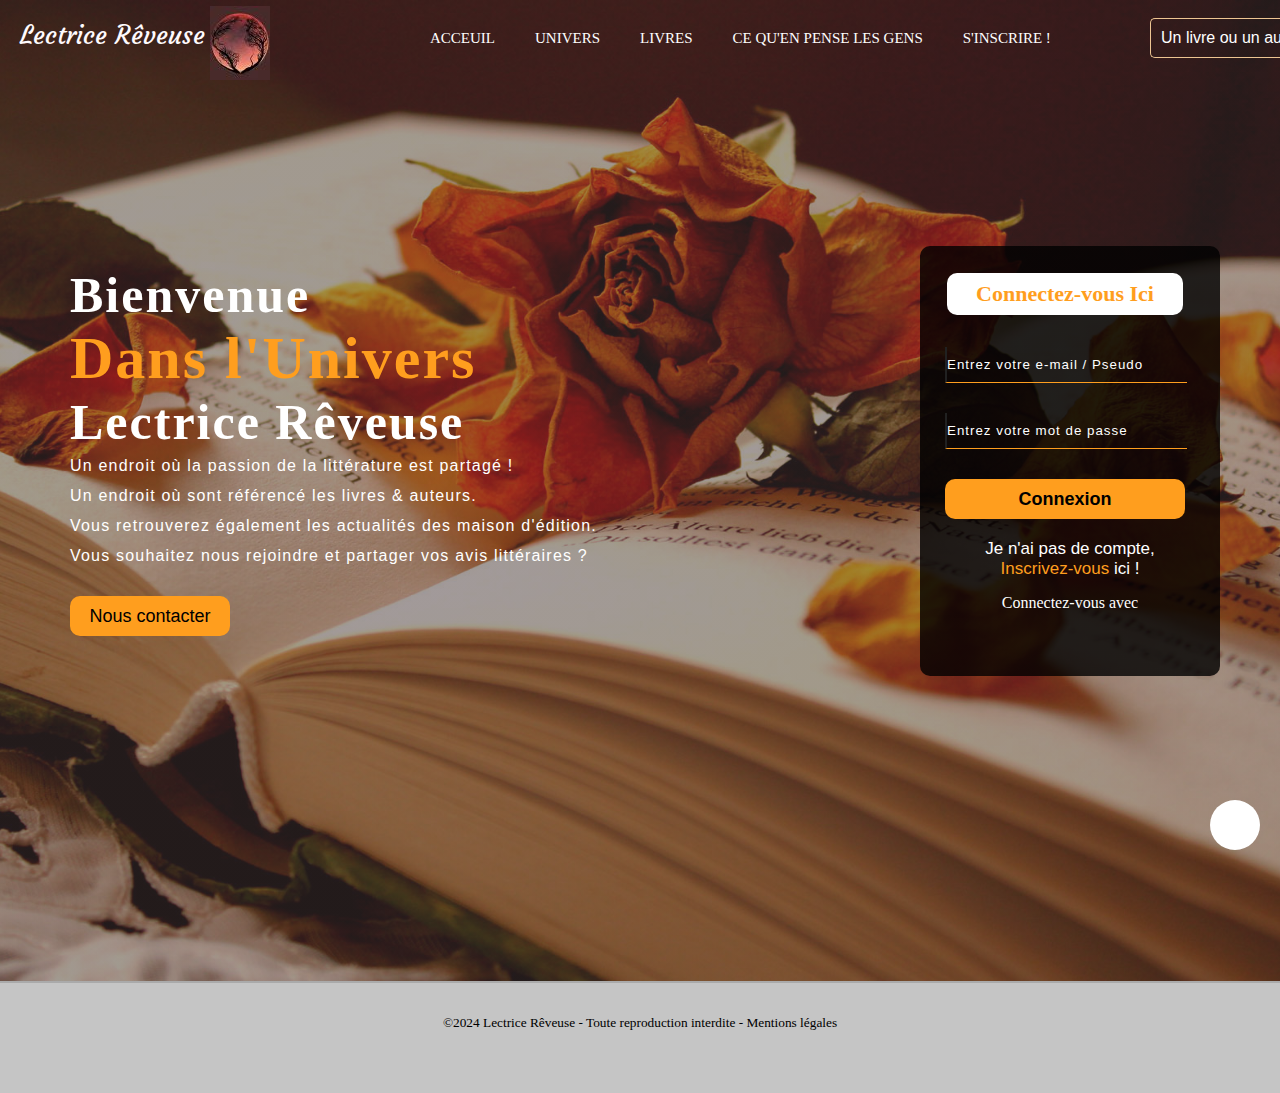
==== commit 96608147: "Update index.html" ====
--- a/index.html
+++ b/index.html
@@ -54,10 +54,10 @@
                 </div>
                 <section class="bvn">
                     <div class="content">
-                        <h1>Bienvenue<br><span>Dans l'univers</span><br>Lectrice Rêveuse</h1>
+                        <h1>Bienvenue<br><span>Dans l'Univers</span><br>Lectrice Rêveuse</h1>
                         <p class="par">
                             Un endroit où la passion de la littérature est partagé !<br>
-                            Un endroit où sont référencer les livres &amp; auteurs.<br>
+                            Un endroit où sont référencé les livres &amp; auteurs.<br>
                             Vous retrouverez également les actualités des maison d'édition.<br>
                             Vous souhaitez nous rejoindre et partager vos avis littéraires ?<br></p>
                             <button class="cnt"><a href="contact.html">Nous contacter</a></button>
--- a/Styles1.css
+++ b/Styles1.css
@@ -1,29 +1,18 @@
-body{
-    font-family: Verdana, Geneva, Tahoma, sans-serif;
-    font-size: 13px;
-    background-color: rgb(69, 53, 53);
-    background-size: 100%;
+*{
     margin: 0px;
     padding: 0px;
 }
-header{
+.main{
     width: 100%;
-    padding: 100px 0px;
-    background: url("imgs/Livre automne.jpg");
-    background-size: 300px;
-}
-header h1{
-    color: rgb(254, 250, 253);
-    font-family: "Courgette", cursive;
-    font-style: normal;
-    font-weight: 400;
-    
-    font-size: 70px;
-    font-variant: small-caps;
-    text-shadow: 2px 2px 4px;
-    bottom: 350px;
-    width: 50%;
-    float: left;
+    background: linear-gradient(to top, rgba(69,53,53,0.5)50%, rgba(69,53,53,0.5)50%), url("imgs/Livre\ automne.jpg");
+    background-position: center;
+    background-size: cover;
+    height: 109vh;
+}
+.navb{
+    width: 1200px;
+    height: 75px;
+    margin: auto;
 }
 footer{
     height: 80px;
@@ -32,38 +21,60 @@
     background-color: #c5c5c5;
     border-top: 2px solid #aaa;
 }
-nav{
+.icon{
+    width: 200px;
+    float: left;
+    height: 70px;
+}
+.navb, .logo{
+    color: rgb(254, 250, 253);
+    font-size: 25px;
+    font-family: "Courgette", cursive;
+    font-weight: 400;
+    font-style: normal;
+    background-image: url("imgs/Lune7.jpg");
+    background-position: 210px;
+    background-repeat: no-repeat;
+    padding-left: 10px;
+    float: left;
+    padding-top: 10px;
+    
+}
+
+.menu{
     width: 100%;
-    background-color: #724b4b;
-}
-
-nav > ul{
+    margin: auto;
+    position: absolute;
+}
+.menu > ul{
+    position: relative;
+    left: 400px;
     margin: 0px;
-    padding: 0px;
-}
-nav > ul::after{
+    padding: 10px;
+}
+.menu > ul::after{
     content: "";
     display: block;
     clear: both;
 }
-nav > ul > li{
+.menu > ul > li{
     float: left;
     position: relative;
 }
-nav > ul > li > a{
+.menu > ul > li > a{
     padding: 20px 20px;
     color: #fff;
 }
-nav > ul > li:hover a{
+.menu > ul > li:hover a{
     padding: 10px 25px 20px 20px;
 }
-nav li{
+.menu li{
     list-style-type: none;
 }
 .submenu{
     display: none;
 }
-nav a{
+.menu a{
     display: inline-block;
     text-decoration: none;
     padding: 20px 30px;
@@ -71,7 +82,7 @@
     font-size: 15px;
 
 }
-nav li:hover .submenu{
+.menu li:hover .submenu{
     display: inline-block;
     position: absolute;
     top: 100%;
@@ -83,14 +94,16 @@
     border-bottom: 1px solid #ccc;
     padding: 0px 0px 10px;
     height: 25px;
+    
 }
 .submenu li a{
     padding: 15px 30px;
     font-size: 11px;
     color: #222538;
     width: 170px;
-}
-.menu-accueil:hover{
+    
+}
+.menu-acceuil:hover{
     border-top: 5px solid #2c2424;
     background-color: rgba(220, 20, 60, 0.15);
 }
@@ -106,8 +119,12 @@
     border-top: 5px solid #2c2424;
     background-color: rgba(220, 20, 60, 0.15);
 }
+.menu-avis:hover{
+    border-top: 5px solid #2c2424;
+    background-color: rgba(220,20,60,0.15);
+}
 .menu-uni .submenu{
-    background-color: rgb(212, 119, 166) ;
+    background-color: rgb(212, 119, 166);
 }
 .menu-liv .submenu{
     background-color:rgb(212, 119, 166);
@@ -122,214 +139,195 @@
 .menu-liv .submenu li:hover{
     background-color: rgb(154, 0, 77);
 }
-section{
-    width: 100%;
-    min-height: 500px;
+.search{
+    position: relative;
+    width: 330px;
+    float: left;
+    bottom: 90px;
+    padding: 10px;
+    margin-left: 1140px;
+    color: #fff;
+}
+.srch{
+    font-family: 'Times New Roman', Times, serif;
+    width: 200px;
+    height: 40px;
+    background: transparent;
+    border: 1px solid #edc592;
+    margin-top: 13px;
+    color: #fff;
+    border-right: none;
+    font-size: 16px;
+    float: left;
+    padding: 10px;
+    border-bottom-left-radius: 5px;
+    border-top-left-radius: 5px;
+}
+.btn{
+    width: 100px;
+    height: 40px;
+    background: #ff9e1e;
+    border: #ff9e1e;
+    margin-top: 13px;
+    color: #fff;
+    font-size: 15px;
+    border-bottom-right-radius: 5px;
+    border-top-right-radius: 5px;
+}
+.btn:focus{
+    outline: none;
+}
+.srch:focus{
+    outline: none;
+}
+.bvn{
+    float: left;
+    padding-left: 50px;
+}
+.content{
+    width: 1200px;
+    height: auto;
+    margin: auto;
+    color: #fff;
+    position: relative;
+}
+.content .par{
+    padding-left: 20px;
+    padding-bottom: 25px;
+    font-family: Arial, Helvetica, sans-serif;
+    letter-spacing: 1.2px;
+    line-height: 30px;
+}
+.content h1{
+    font-family: 'Times New Roman', Times, serif;
+    font-size: 50px;
+    padding-left: 20px;
+    margin-top: 9%;
+    letter-spacing: 2px;
+}
+.content .cnt{
+    width: 160px;
+    height: 40px;
+    background: #ff9e1e;
+    border: none;
+    margin-bottom: 10px;
+    margin-left: 20px;
+    font-size: 18px;
+    border-radius: 10px;
+    cursor: pointer;
+}
+.content .cnt a{
+    text-decoration: none;
+    color: #000000;
+    transition: .3s ease;
+}
+.cnt:hover{
+    background-color: #fff;
+}
+.content span{
+    color: #ff9e1e;
+    font-size: 60px;
+}
+.form{
+    width: 250px;
+    height: 380px;
+    background: linear-gradient(to top, rgba(0,0,0,0.8)50%, rgba(0,0,0,0.8)50%);
+    position: absolute;
+    top: -20px;
+    left: 870px;
+    border-radius: 10px;
+    padding: 25px;
+}
+.form h2{
+    width: 220px;
+    font-family: 'Times New Roman', Times, serif;
+    text-align: center;
+    color: #ff9e1e;
+    font-size: 22px;
+    background-color: #fff;
+    border-radius: 10px;
+    margin: 2px;
+    padding: 8px;
+}
+.form input{
+    width: 240px;
+    height: 35px;
+    background: transparent;
+    border-bottom: 1px solid #ff9e1e;
+    border-top: none;
+    border-right: none;
+    color: #fff;
+    font: 15px;
+    letter-spacing: 1px;
+    margin-top: 30px;
+    font-family: 'Times New Roman', Times, serif;
+}
+.form input:focus{
+    outline: none;
+}
+::placeholder{
+    color: #fff;
+    font-family:Arial, Helvetica, sans-serif;
+}
+.btnn{
+    width: 240px;
+    height: 40px;
+    background: #ff9e1e;
+    border: none;
+    margin-top: 30px;
+    font-size: 18px;
+    border-radius: 10px;
+    cursor: pointer;
+    color: #fff;
+    transition: 0.4s ease;
+}
+.btnn:hover{
+    background: #fff;
+    color: #ff9e1e;
+}
+.btnn a{
+    text-decoration: none;
+    color: #000000;
+    font-weight: bold;
+}
+.form .comp{
+    font-family: Arial, Helvetica, sans-serif;
+    font-size: 17px;
+    padding-top: 20px;
+    text-align: center;
+}
+.form .comp a{
+    text-decoration: none;
+    color: #ff9e1e;
+}
+.res{
+    padding-top: 15px;
     padding-bottom: 10px;
-    margin-bottom: 10px;
-}
-.sec{
-    margin: 0px 10px;
-}
-.center{
-    font-size: 25px;
-    text-align: center;
-    margin: 50px;
-    padding: 10px;
-} 
-.left{
-    float: left;
-    width: 50%;
-    position: relative;
-    left: 20px;
-}
-.right{
-    float: left;
-    width: 30%;
-}
-.Découverte-du-mois, .Les-Avis, .Les-prochaines-sorties, .Evènements-littéraires, .Commentaire{
-    border-top: 10px solid #9a9a9c;
-}
-
-.sec::after, .avis1::after, .event::after{
-    content: "";
-    display: table;
-    clear: both;
-}
-
-.avis1 > .right{
-    float: right;
-}
-
-.pro2 > .right{
-    float: left;
-}
-.pro2 > .left{
-    position: relative;
-    width: 200px;
-}
-.pro2 > .left > .right{
-    position: absolute;
-    bottom: 50px;
-    right: 100px;
-}
-.pro3 > .left{
-    position: relative;
-    width: 200px;
-}
-.pro3 > .left > .right{
-    position: absolute;
-    bottom: 50px;
-    right: 100px;
-}
-.dec1 > .left{
-    position: relative;
-    width: 200px;
-}
-.dec2 > .left{
-    position: relative;
-    width: 200px;
-}
-.dec1 > .left > .right{
-    position: absolute;
-    width: 200px;
-}
-.dec2 > .left > .result{
-    position: absolute;
-    width: 200px;
-}
-.resume{
-    display: table;
-    padding: 50px 50px 20px;
-    color: #aaa;
-    text-align: center;
-}
-.dec3 > .dec1 > .right > .resume{
-    margin: 0px;
-}
-.event > p{
-    display: inline-block;
-    font-size: 13px;
-    margin: 30px;
-}
-.Evènements-littéraires > .center > h2{
-    font-family: 'Trebuchet MS', 'Lucida Sans Unicode', 'Lucida Grande', 'Lucida Sans', Arial, sans-serif;
-    color: rgb(174, 174, 174);
-}
-.dec1 > .left > p{
-    font-size: 18px;
-}
-.dec2 > .left > p{
-    font-size: 18px;
-}
-.Commentaire > .center > h2{
-    position: relative;
-    font-family:Verdana, Geneva, Tahoma, sans-serif;
-    color: rgb(213, 98, 40);
-    text-transform: uppercase;
-    right: 0px;
-}
-label{
-    position: absolute;
-    display: inline;
-    font-family: 'Lucida Sans', 'Lucida Sans Regular', 'Lucida Grande', 'Lucida Sans Unicode', Geneva, Verdana, sans-serif;
-    font-style: italic;
-    float: left;
-    margin: 100px;
-    left: 0px;
-}
-textarea{
-    position: absolute;
-    width: 40%;
-    height: 100px;
-    font-style: italic;
-    font-size: 18px;
-    right: 450px;
-    margin: 30px;   
-}
-input[type="submit"]{
-    position: absolute;
-    right: 300px;
-    margin: 30px;
-    padding: 10px;
-    font-size: 15px;
-}
-.pro1 > .pro2 > .right > p{
-    font-size: 15px;
-}
-.pro1 > .pro3 > .right > p{
-    font-size: 15px;
-}
-.Les-prochaines-sorties > .center > h2{
-    font-family: 'Trebuchet MS', 'Lucida Sans Unicode', 'Lucida Grande', 'Lucida Sans', Arial, sans-serif;
-    color: rgb(174, 174, 174);
-}
-.Les-Avis > .center > h2{
-    font-family: 'Trebuchet MS', 'Lucida Sans Unicode', 'Lucida Grande', 'Lucida Sans', Arial, sans-serif;
-    color: rgb(174, 174, 174);
-}
-.Découverte-du-mois > .sec > .center > h2{
-    font-family: 'Lucida Sans', 'Lucida Sans Regular', 'Lucida Grande', 'Lucida Sans Unicode', Geneva, Verdana, sans-serif;
-    font-style: italic;
-    font-weight: lighter;
-    color: rgb(246, 214, 110);
-}
-h2{
-    color: rgb(174, 174, 174);
-}
-.search{
-    display: block;
-    position: absolute;
-    margin: 10px;
-    padding: 10px;
-    left: 445px;
-}
-button{
-    position: relative;
-    float: right;
-    bottom: 22px;
-    margin: 0px;
-    padding: 2px 2px 3px 2px;
-    left: 100px;
-    background-color: #edc592;
-    border-radius: 2px solid;
-    font-size: 13px;
-    text-transform: uppercase;
+    text-align: center;
+}
+.icons a{
+    text-decoration: none;
+    color: #fff;
+    font-size: 30px;
+}
+.icons ion-icon{
+    color: #fff;
+    padding-left: 18px;
+    padding-top: 10px;
+    transition: 0.3s ease;
 }
 .gotopbtn{
     position: fixed;
     right: 20px;
     width: 50px;
     height: 50px;
-    background-color: #9a9a9c;
+    background-color:#fff;
     bottom: 50px;
     border-radius: 50%;
     
     text-decoration: none;
     text-align: center;
     line-height: 50px ;
-    color: black;
+    color: #ff9e1e;
     font-size: 40px;
 }
-.etoile{
-    font-size: 18px;
-}
-.calend{
-    font-size: 50px;
-}
-@media screen and (max-width: 780px){
-    header{
-        height: 50px;
-    }
-    h1{
-        font-size: 28px;
-        margin: 20px 0px 0px 0px;
-    }
-    nav li a{
-        font-size: 12px;
-        padding: 10px;
-    }
-    nav li:hover a{
-        padding: 5px 10px 10px 10px ;
-    }
-}
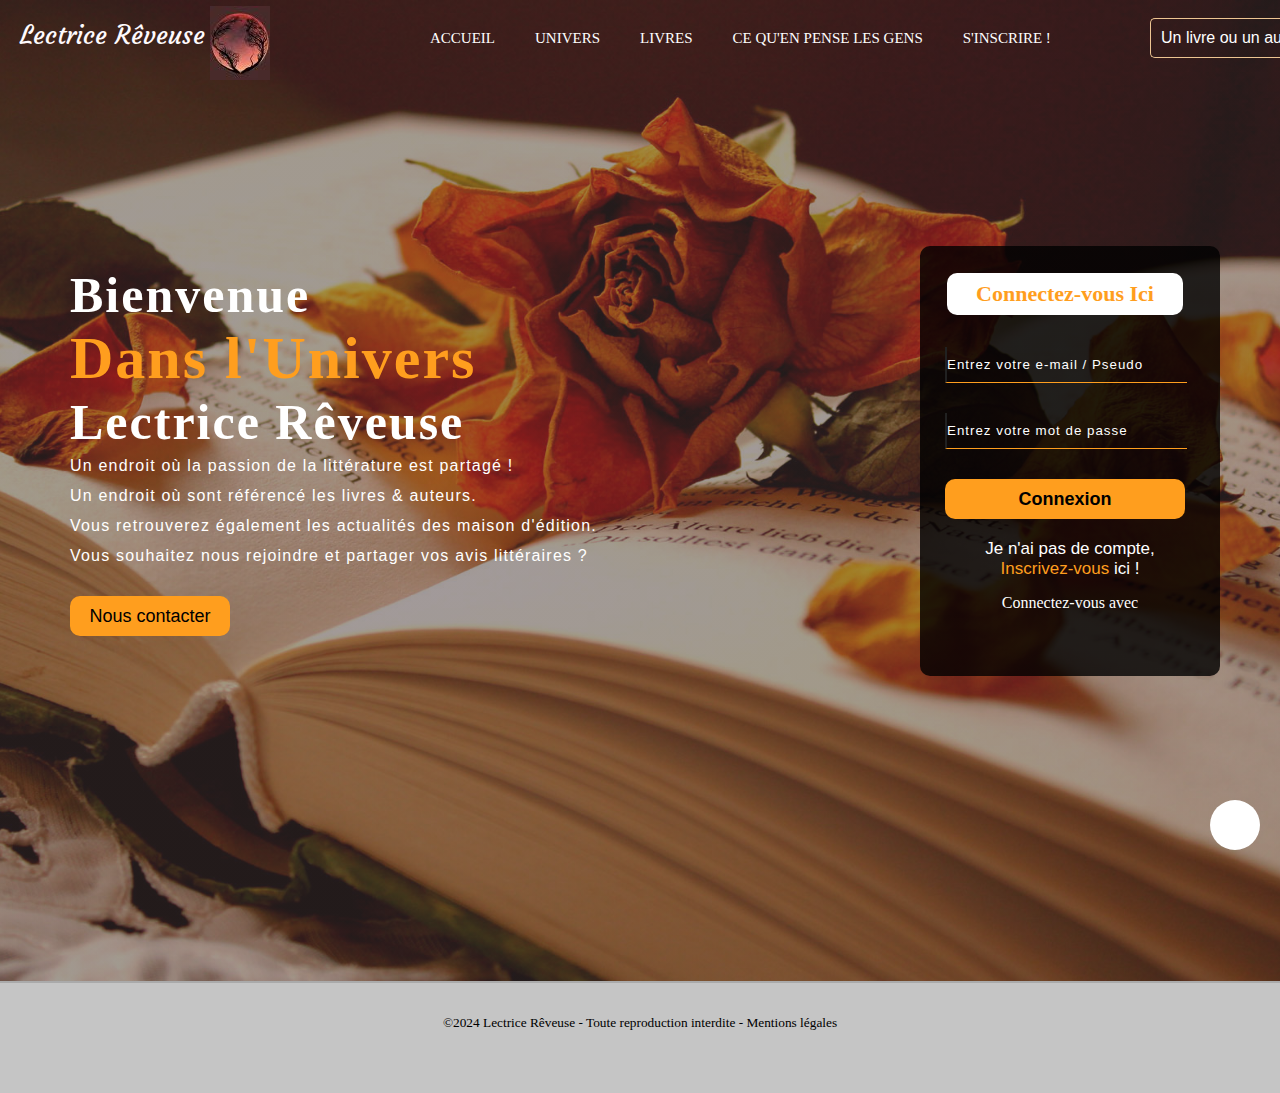
==== commit 770cbf76: "Update index.html" ====
--- a/index.html
+++ b/index.html
@@ -19,7 +19,7 @@
             </div>
                 <div class="menu">
                     <ul>
-                        <li class="menu-acceuil"><a href="index.html">Acceuil</a></li>
+                        <li class="menu-acceuil"><a href="index.html">Accueil</a></li>
                         <li class="menu-uni"><a href="#">Univers</a>
                             <ul class="submenu">
                                 <li><a href="#">Dark Romance</a></li>
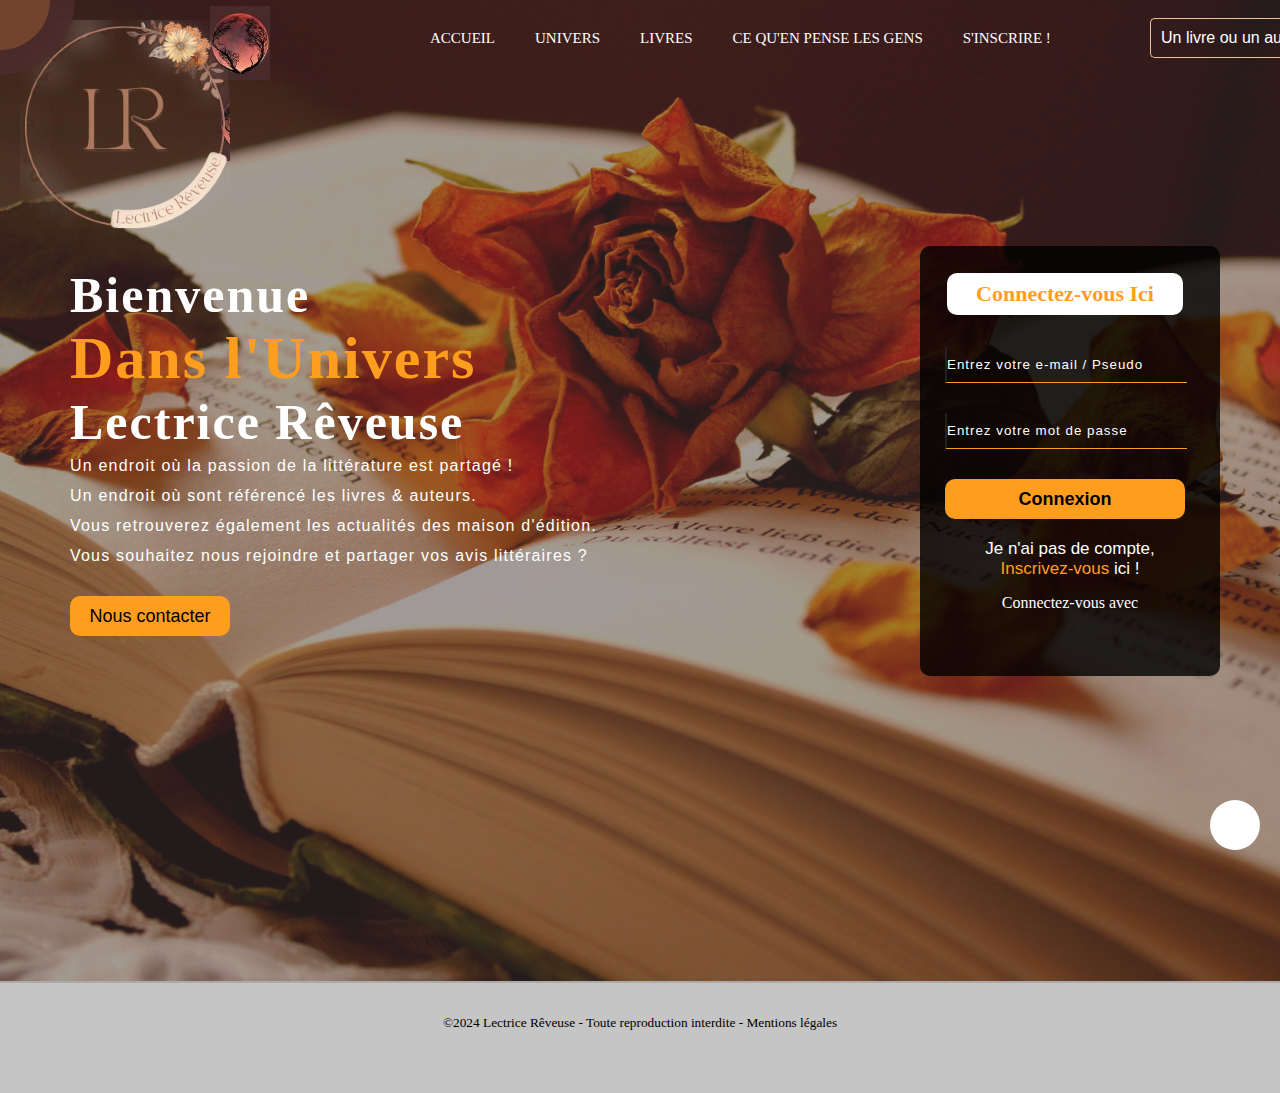
==== commit 3c186c99: "Update index.html" ====
--- a/index.html
+++ b/index.html
@@ -9,12 +9,16 @@
         <link rel="preconnect" href="https://fonts.gstatic.com" crossorigin>
         <link href="https://fonts.googleapis.com/css2?family=Courgette&display=swap" rel="stylesheet">
         <link rel="stylesheet" href="https://cdnjs.cloudflare.com/ajax/libs/font-awesome/6.5.1/css/all.min.css" integrity="sha512-DTOQO9RWCH3ppGqcWaEA1BIZOC6xxalwEsw9c2QQeAIftl+Vegovlnee1c9QX4TctnWMn13TZye+giMm8e2LwA==" crossorigin="anonymous" referrerpolicy="no-referrer" />
+        <link rel="shortcut icon" href="./imgs/Logo initiales floral beige jaune (2).png">
     </head>
     <body alt="Le fond est un livre a page blanche ouvert au milieu avec des roses de couleur orange automne">
+        <span class="mouse" id="cursor"></span>
+        <span class="mouse" id="mouse1"></span>
+        <span class="mouse" id="mouse2"></span> 
         <div class="main">
             <div class="navb">
                 <div class="icon">
-                    <h2 class="logo" alt="Une pleine lune rousse avec quelques branches d'arbres noir dessus">Lectrice Rêveuse</h2>
+                    <h2 class="logo" alt="Logo Lectrice Rêveuse"><img src="./imgs/Logo initiales floral 5 (2).png"></h2>
                 </div>
             </div>
                 <div class="menu">
@@ -42,6 +46,7 @@
                                 <li><a href="Date de sortie.html" target="_blank">Date de sortie</a></li>
                                 <li><a href="Evènements littéraires.html" target="_blank">Evènements littéraires</a></li>
                                 <li><a href="#">Les plus recommandés</a></li>
+                                <li><a href="#">Ma Bibliothèque</a></li>
                             </ul>
                         </li>
                         <li class="menu-avis"><a href="Avis.html" target="_blank">Ce qu'en pense les gens</a></li>
@@ -84,7 +89,8 @@
                 <a class="gotopbtn" href="#"> <i class="fa-solid fa-circle-up" title="Haut de la page"></i></a>
             </div>
             <p><small>&copy;2024 Lectrice Rêveuse - Toute reproduction interdite - Mentions légales</small></p>
-        </footer>   
+        </footer> 
+        <script src="index.js"></script> 
     </body>
 </html>
    
--- a/Styles1.css
+++ b/Styles1.css
@@ -1,6 +1,33 @@
 *{
     margin: 0px;
     padding: 0px;
+}
+body{
+    cursor: none;
+}
+.mouse{
+    position: absolute;
+    border-radius: 1500px;
+    transform: translate(-50%, -50%);
+    
+}
+#cursor{
+    background: #edc592;
+    width: 20px;
+    height: 20px;
+}
+#mouse1{
+    height: 100px;
+    width: 100px;
+    background: #f89d27;
+    transition: 0.10s ease-out;
+}
+#mouse2{
+    height: 150px;
+    width: 150px;
+    background: rgba(78, 44, 44, 0.789);
+    
+    transition: 0.25s ease-out;
 }
 .main{
     width: 100%;
